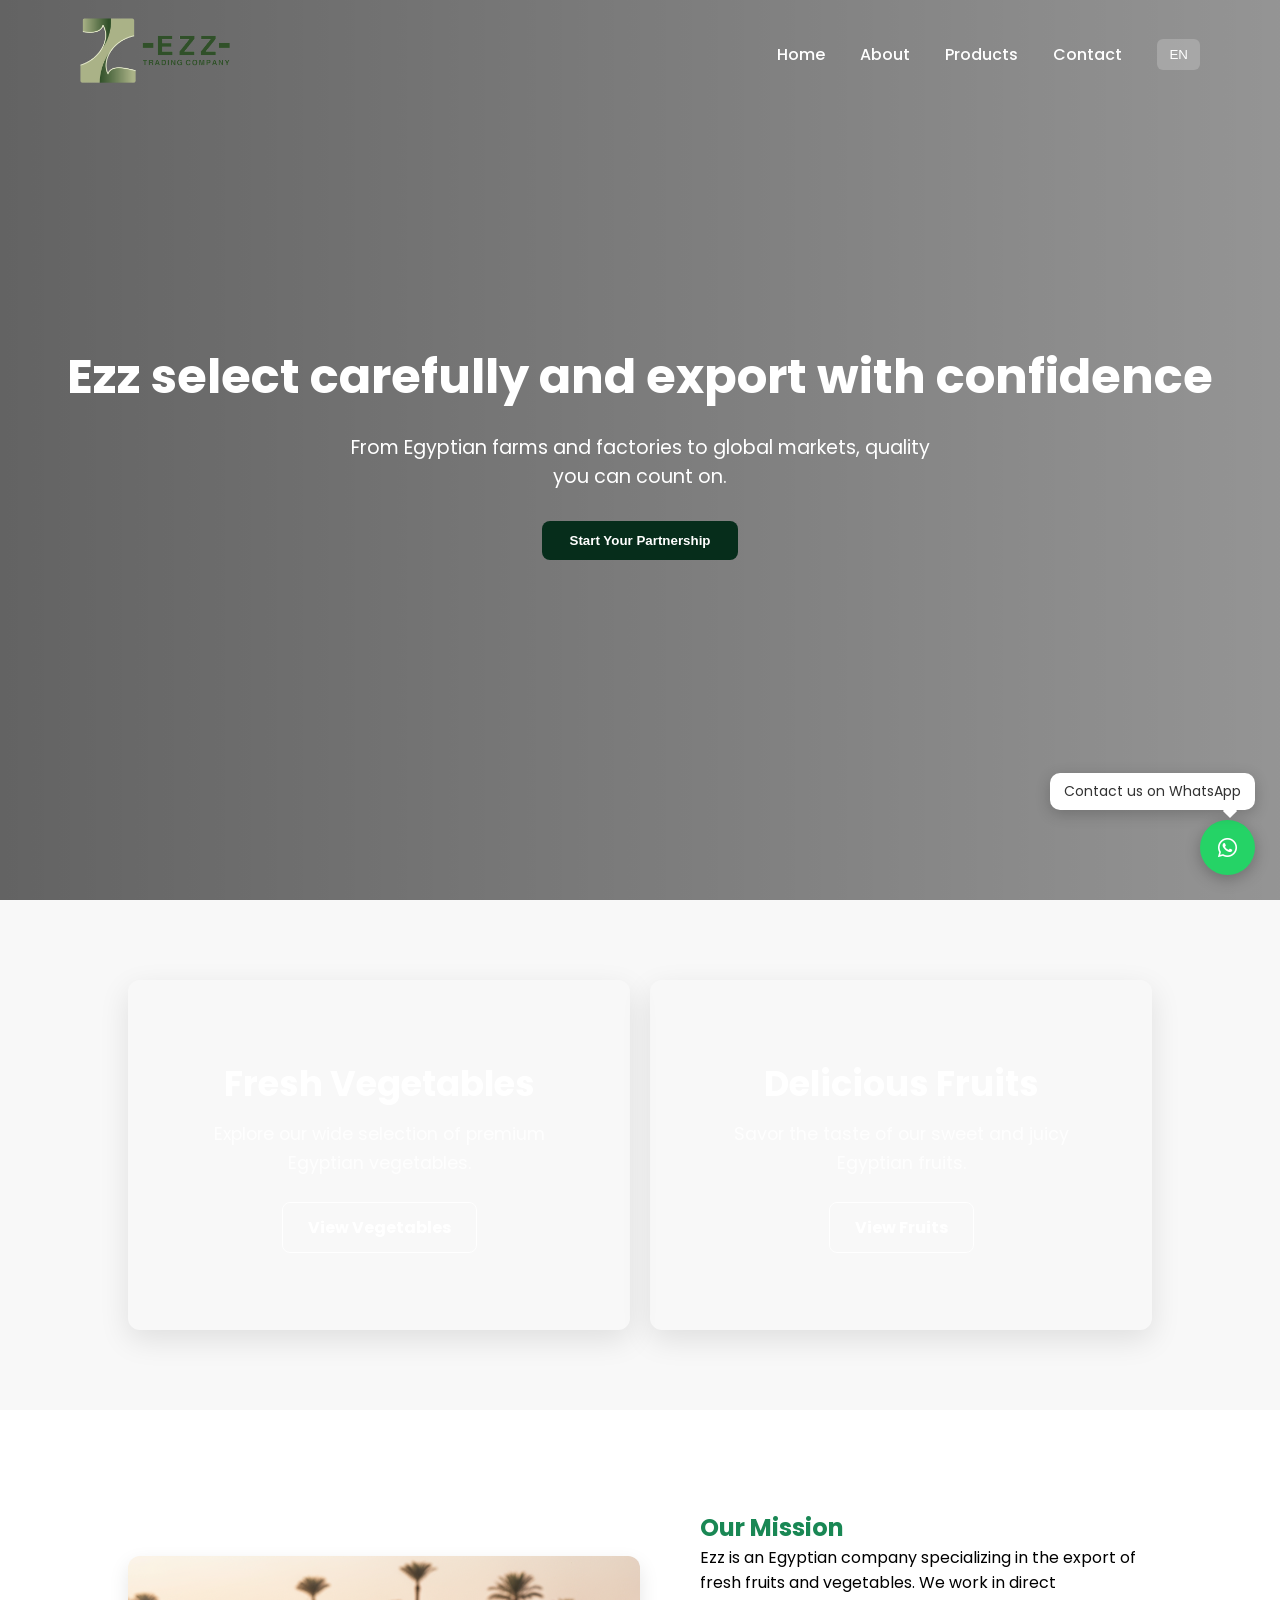
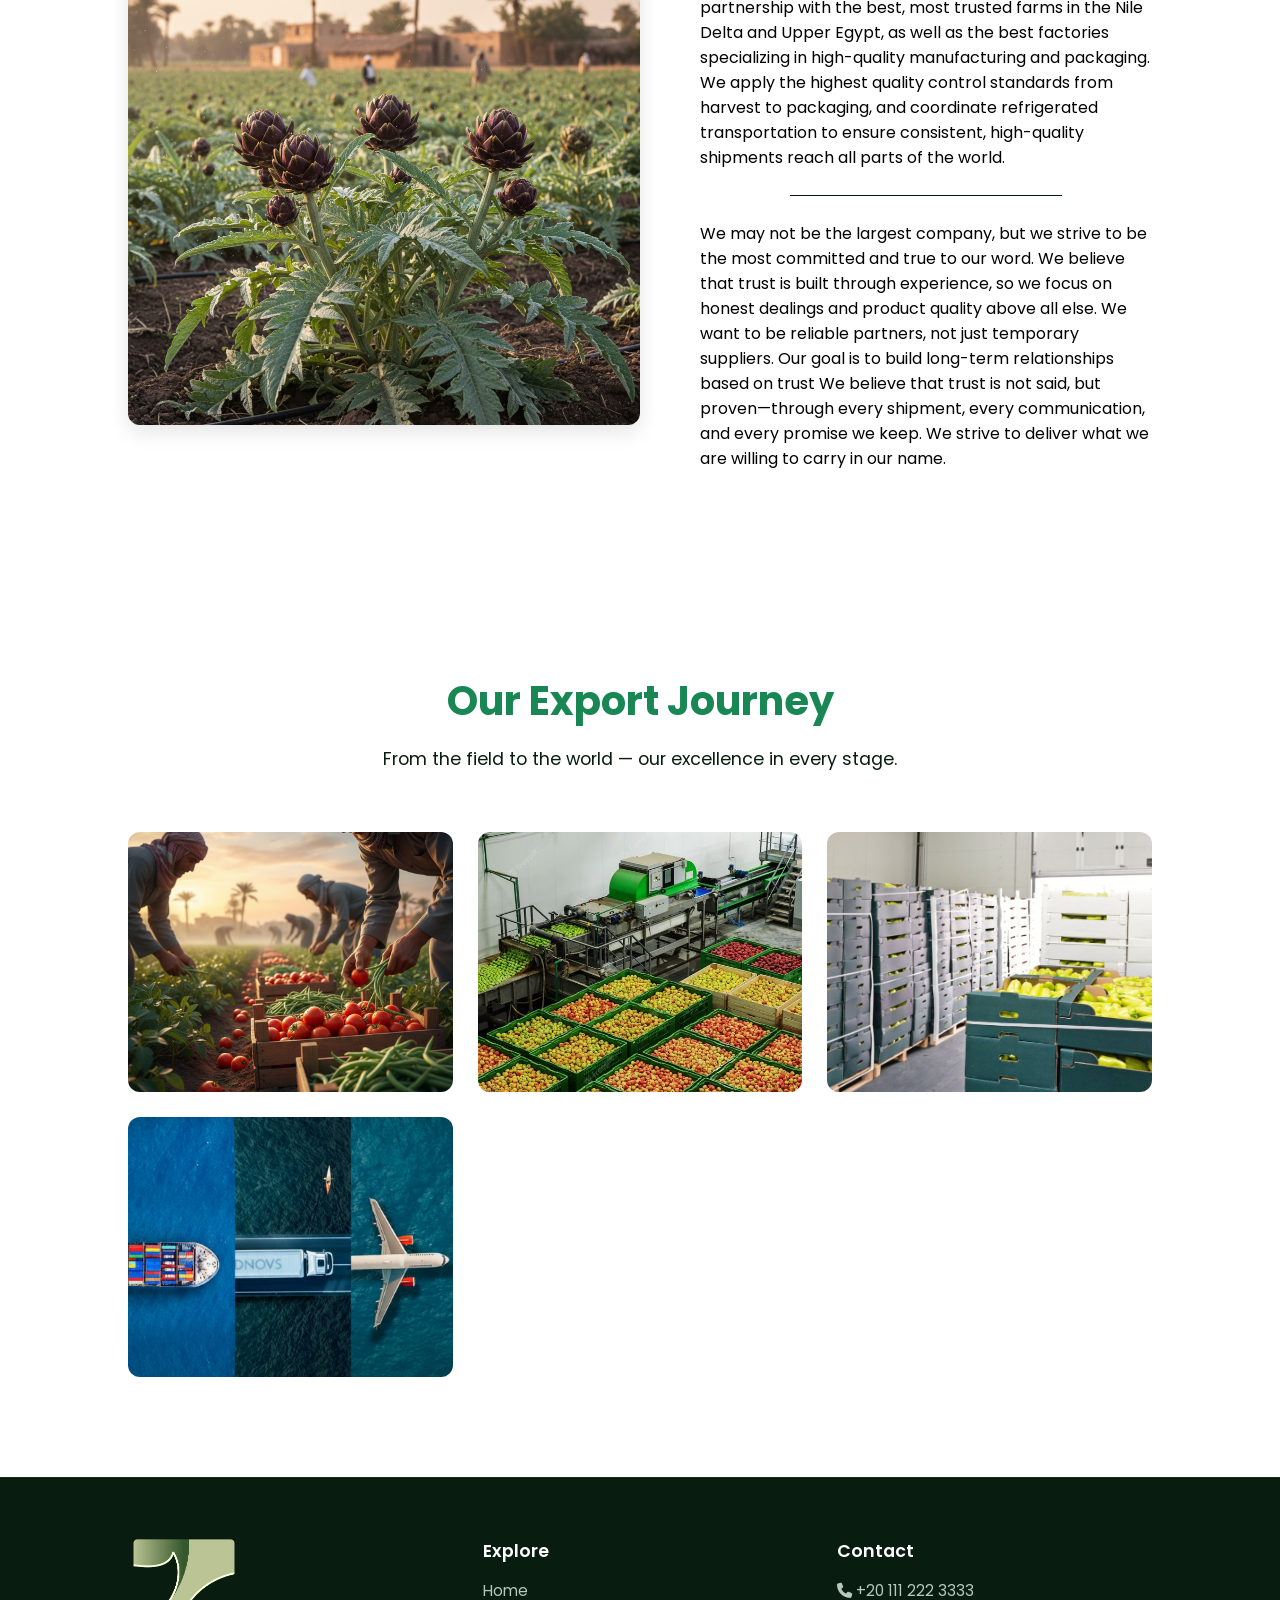
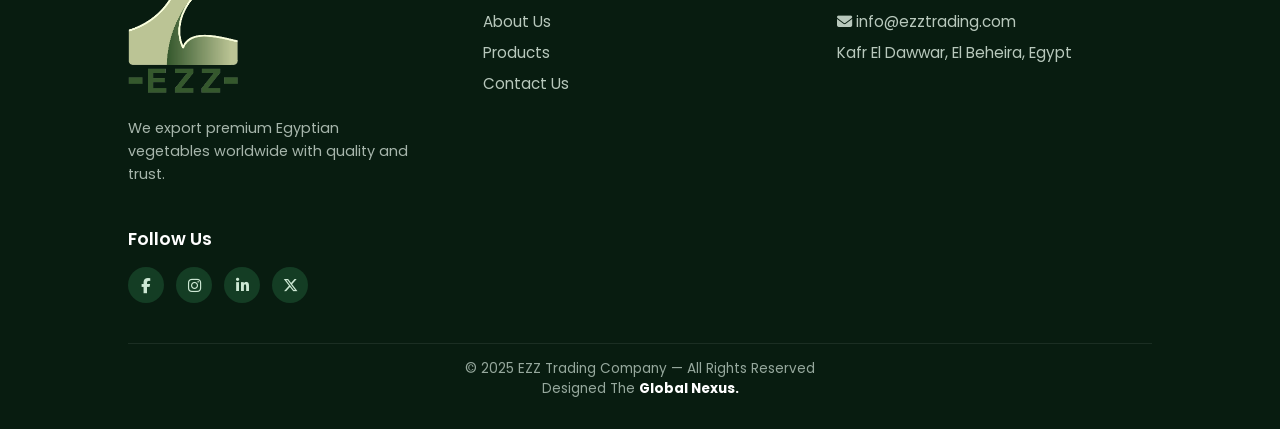
==== index.html @ b63f6cbe "updates" ====
<!DOCTYPE html>
<html lang="en">

<head>
    <meta charset="UTF-8">
    <meta name="viewport" content="width=device-width, initial-scale=1.0">

    <!-- META TAGS -->
    <link rel="icon" type="image/x-icon" href="images/logo-ezz.png">
    <title data-lang="meta-page-home"></title>
    <meta name="title" content="Ezz Exports company strictly specializing in Agricultural Export">
    <meta name="description"
        content="Ezz Exports combining deep expertise in handling fresh produce with a commitment to global quality standards.">
    <!-- TAGS -->

    <link rel="preconnect" href="https://fonts.googleapis.com">
    <link rel="preconnect" href="https://fonts.gstatic.com" crossorigin>
    <link href="https://fonts.googleapis.com/css2?family=Poppins:wght@300;400;600;700&display=swap" rel="stylesheet">

    <link rel="stylesheet" href="https://cdnjs.cloudflare.com/ajax/libs/font-awesome/6.5.0/css/all.min.css">
    <link rel="stylesheet" href="css/style.css">
</head>

<body>

    <div id="preloader">
        <img src="images/logo-ezz.png" class="spinner">
        </img>
    </div>

    <!-- NAVBAR -->
    <nav id="navbar">
        <div class="logo">
            <a href="index.html"><img src="images/greenrow.png"
                    alt="Ezz Exports company strictly specializing in Agricultural Export"></a>
        </div>

        <div class="nav-links" id="navLinks">
            <a data-lang="nav-home" href="index.html" class="side-link"></a>
            <a data-lang="nav-about" href="pages/about.html" class="side-link"></a>
            <a data-lang="nav-Products" href="pages/products.html" class="side-link"></a>
            <a data-lang="nav-contact" href="pages/contact.html" class="side-link"></a>

            <div class="lang-dropdown">
                <button class="lang-btn" id="langBtn">EN</button>
                <div class="lang-menu" id="langMenu">
                    <button>EN</button>
                    <button>IT</button>
                    <button>AR</button>
                </div>
            </div>
        </div>

        <div class="menu-icon" id="menuIcon">
            <div></div>
            <div></div>
            <div></div>
        </div>
    </nav>
    <!-- SIDE MENU (Mobile) -->
    <div class="side-menu" id="sideMenu">
        <div class="side-logo">
            <img src="images/logo-ezz.png" alt="Azz Logo">
        </div>

        <a data-lang="nav-home" href="index.html"></a>
        <a data-lang="nav-about" href="pages/about.html"></a>
        <a data-lang="nav-Products" href="pages/products.html" class="side-link"></a>
        <a data-lang="nav-contact" href="pages/contact.html"></a>

        <div class="lang-dropdown">
            <button class="lang-btn" id="langBtnSide">EN</button>
            <div class="lang-menu" id="langMenuSide">
                <button>EN</button>
                <button>IT</button>
                <button>AR</button>
            </div>
        </div>
    </div>
    <!-- NAVBAR -->


    <!-- Hero Section -->
    <section class="hero">
        <video autoplay muted loop playsinline>
            <source src="images/Ezz-export3.mp4" type="video/mp4">
        </video>
        <div class="hero-content">
            <h1 data-lang="home-hero-h1"></h1>
            <p data-lang="home-hero-p"></p>
            <button onclick="window.location.href='pages/about.html'" data-lang="home-hero-button"></button>
        </div>
    </section>
    <!-- Hero Section -->


    <!-- BANERR SECTION -->
    <section class="category-banners">

        <div class="banner-item vegetables-banner">
            <div class="banner-content">
                <h2 data-lang="banner-veg-h2"></h2>
                <p data-lang="banner-veg-p"></p>
                <a href="pages/products.html" class="btn btn-primary" data-lang="banner-veg-btn"></a>
            </div>
        </div>

        <div class="banner-item fruits-banner">
            <div class="banner-content">
                <h2 data-lang="banner-fruit-h2"></h2>
                <p data-lang="banner-fruit-p"></p>
                <a href="pages/products.html" class="btn btn-primary" data-lang="banner-fruit-btn"></a>
            </div>
        </div>

    </section>
    <!-- BANERR SECTION -->


    <!-- Our Mission -->
    <section class="mission" id="missionSection">
        <img src="images/artichoke11.png"
            alt="Land planted with Egyptian artichokes, ready for export by Ezz Export Company">
        <div class="mission-content">
            <h2 style="color: #198754;" data-lang="home-mission-h2"></h2>
            <p data-lang="home-mission-p-1"></p>

            <hr class="mission-separator">

            <p data-lang="home-mission-p-2"></p>

        </div>
    </section>


    <!-- EXPORT JOURNEY SECTION -->
    <section class="export-journey" id="journey">
        <h2 style="color: #198754;" data-lang="home-journey-h2"></h2>
        <p class="journey-subtitle" data-lang="home-journey-p"></p>

        <div class="journey-gallery">
            <div class="journey-item">
                <img src="images/procss-1.png" alt="Harvesting">
                <div class="journey-overlay">
                    <h3 data-lang="home-journey-h3-1"></h3>
                    <p data-lang="home-journey-p-1"></p>
                </div>
            </div>

            <div class="journey-item">
                <img src="images/procss-2.jfif" alt="Sorting">
                <div class="journey-overlay">
                    <h3 data-lang="home-journey-h3-2"></h3>
                    <p data-lang="home-journey-p-2"></p>
                </div>
            </div>

            <div class="journey-item">
                <img src="images/procss-3.jfif" alt="Cold Storage">
                <div class="journey-overlay">
                    <h3 data-lang="home-journey-h3-3"></h3>
                    <p data-lang="home-journey-p-3">
                    <p>
                </div>
            </div>

            <div class="journey-item">
                <img src="images/procss-4.png" alt="Shipping">
                <div class="journey-overlay">
                    <h3 data-lang="home-journey-h3-4"></h3>
                    <p data-lang="home-journey-p-4"></p>
                </div>
            </div>
        </div>
    </section>
    <!-- EXPORT JOURNEY SECTION -->


    <!-- WhatsApp Floating Button -->
    <div class="whatsapp-wrapper">
        <a href="https://wa.me/201000000000" class="whatsapp-float" target="_blank" aria-label="Chat on WhatsApp">
            <i class="fa-brands fa-whatsapp"></i>
        </a>
        <div data-lang="whatsaap-button" class="whatsapp-tooltip"></div>
    </div>
    <!-- WhatsApp Floating Button -->


    <!-- Footer -->
    <footer class="footer" id="contact">
        <div class="footer-container">
            <!-- Logo -->
            <div class="footer-brand">
                <a href="index.html"><img class="footer-logo" src="images/logo-ezz.png"
                        alt="Ezz Exports company strictly specializing in Agricultural Export"></a>
                <p data-lang="footer-brand-p">
                </p>
            </div>

            <!-- Links -->
            <div class="footer-section">
                <h3 data-lang="footer-links-h3"></h3>
                <ul>
                    <li><a data-lang="footer-links-home" href="index.html"></a></li>
                    <li><a data-lang="footer-links-about" href="pages/about.html"></a></li>
                    <li><a data-lang="footer-links-products" href="pages/products.html"></a></li>
                    <li><a data-lang="footer-links-contact" href="pages/contact.html"></a></li>
                </ul>
            </div>

            <!-- Contact -->
            <div class="footer-section">
                <h3 data-lang="footer-contact-h3"></h3>
                <ul>
                    <li><i class="fa-solid fa-phone"></i> +20 111 222 3333</li>
                    <li><i class="fa-solid fa-envelope"></i> info@ezztrading.com</li>
                    <li data-lang="footer-contact-adress"><i class="fa-solid fa-location-dot"></i></li>
                </ul>
            </div>

            <!-- Social -->
            <div class="footer-section">
                <h3 data-lang="footer-social-h3"></h3>
                <div class="social-icons">
                    <a href="#"><i class="fa-brands fa-facebook-f"></i></a>
                    <a href="#"><i class="fa-brands fa-instagram"></i></a>
                    <a href="#"><i class="fa-brands fa-linkedin-in"></i></a>
                    <a href="#"><i class="fa-brands fa-x-twitter"></i></a>
                </div>
            </div>
        </div>

        <div class="footer-bottom" >
            <span data-lang="footer-bottom"></span>
            <br>
            <span data-lang="footer-bottom-span"></span> <a data-lang="footer-bottom-a" href="" target="_blank"></a>
        </div>
    </footer>
    <!-- Footer -->


    <script src="js/main.js"></script>
</body>

</html>
---- css/style.css ----
* {
    margin: 0;
    padding: 0;
    box-sizing: border-box;
}

body {
    font-family: "Poppins", sans-serif;
    background-color: #f7f7f7;
    overflow-x: hidden;
}

/* NAVBAR */

nav {
    position: fixed;
    top: 0;
    left: 0;
    width: 100%;
    padding: 18px 80px;
    display: flex;
    justify-content: space-between;
    align-items: center;
    background: transparent;
    transition: 0.4s ease;
    z-index: 1000;
}

nav.scrolled {
    background: #fff;
    box-shadow: 0 2px 10px rgba(0, 0, 0, 0.1);
}

.logo {
    position: relative;
    z-index: 1001;
}

.logo img {
    height: 65px;
    transition: 0.3s;
}

/* NAV LINKS */

.nav-links {
    display: flex;
    align-items: center;
    gap: 35px;
}

.nav-links a {
    color: white;
    text-decoration: none;
    font-weight: 500;
    font-size: 1rem;
    transition: 0.3s;
}

nav.scrolled .nav-links a {
    color: #0b4228;
}

.nav-links a:hover {
    color: #35e41a;
    padding-bottom: 10px;
}

/* LANGUAGE DROPDOWN */

.lang-dropdown {
    position: relative;
}

.lang-btn {
    background: rgba(255, 255, 255, 0.2);
    border: none;
    color: #fff;
    padding: 8px 12px;
    border-radius: 6px;
    cursor: pointer;
    transition: 0.3s;
}

nav.scrolled .lang-btn {
    background: #0b4228;
    color: white;
}

.lang-menu {
    position: absolute;
    top: 110%;
    right: 0;
    background: white;
    border-radius: 6px;
    box-shadow: 0 4px 12px rgba(0, 0, 0, 0.15);
    display: none;
    flex-direction: column;
    overflow: hidden;
}

.lang-menu.active {
    display: flex;
}

.lang-menu button {
    background: none;
    border: none;
    padding: 10px 15px;
    text-align: left;
    cursor: pointer;
    color: #0b4228;
}

.lang-menu button:hover {
    background: #a8e6cf;
}

.menu-icon {
    display: none;
    flex-direction: column;
    gap: 5px;
    cursor: pointer;
    position: relative;
    z-index: 1001;
}

.menu-icon div {
    width: 25px;
    height: 3px;
    background: white;
    border-radius: 3px;
    transition: 0.3s;
}

nav.scrolled .menu-icon div {
    background: #0b4228;
}

.menu-icon.active div:nth-child(1) {
    transform: rotate(45deg) translate(5px, 6px);
}

.menu-icon.active div:nth-child(2) {
    opacity: 0;
}

.menu-icon.active div:nth-child(3) {
    transform: rotate(-45deg) translate(5px, -6px);
}

/* SIDE MENU (MOBILE) */

.side-menu {
    position: fixed;
    top: 0;
    left: -260px;
    right: auto;
    width: 260px;
    height: 100%;
    background: #fff;
    color: #062d1b;
    display: flex;
    flex-direction: column;
    padding-top: 90px;
    gap: 20px;
    align-items: center;
    transition: 0.4s ease;
    z-index: 1000;
}

.side-menu.active {
    left: 0;
    right: auto;
}

.side-menu a {
    color: #062d1b;
    font-size: 1.1rem;
    text-decoration: none;
    transition: 0.3s;
    padding: 10px 0;
}

.side-menu a:hover {
    color: #35e41a;
}

.side-menu .lang-btn {
    background: #0b4228;
    color: white;
    padding: 8px 16px;
    border-radius: 6px;
}

.side-menu .lang-dropdown {
    width: auto;
    text-align: center;
    align-items: center;
    justify-content: center;
    color: #333;
}

.side-menu .lang-menu {
    position: static;
    width: 100%;
    margin-top: 10px;
    box-shadow: none;
}

.side-menu .side-logo img {
    height: 50px;
    margin-bottom: 20px;
}

/* DROWP DONE */

.dropdown-link {
    position: relative;
}

.dropdown-btn {
    background: none;
    border: none;
    color: white;
    font-size: 1rem;
    font-weight: 500;
    cursor: pointer;
    display: flex;
    align-items: center;
    gap: 6px;
    transition: 0.3s;
}

nav.scrolled .dropdown-btn {
    color: #0b2616;
}

.dropdown-btn:hover {
    color: #35e41a;
}

.dropdown-btn i {
    font-size: 0.8rem;
    transition: transform 0.3s ease;
}

.dropdown-menu {
    position: absolute;
    top: 45px;
    left: 0;
    background: #fff;
    border-radius: 10px;
    display: flex;
    flex-direction: column;
    min-width: 160px;
    box-shadow: 0 8px 20px rgba(0, 0, 0, 0.15);
    opacity: 0;
    pointer-events: none;
    transform: translateY(10px);
    transition: all 0.3s ease;
    overflow: hidden;
    z-index: 10;
}

.dropdown-menu a {
    color: #0b4228;
    padding: 12px 18px;
    text-decoration: none;
    transition: 0.3s;
    font-weight: 500;
}

/* === SIDEBAR DROPDOWN === */
.dropdown-link-side {
    width: 100%;
    text-align: center;
}

.dropdown-btn-side {
    width: 100%;
    background: transparent;
    border: none;
    color: #333;
    font-size: 1.1rem;
    padding: 10px 0;
    cursor: pointer;
    display: flex;
    align-items: center;
    justify-content: center;
    gap: 6px;
    transition: 0.3s;
}

.dropdown-btn-side i {
    font-size: 0.8rem;
    transition: transform 0.3s ease;
}

.dropdown-btn-side.active i {
    transform: rotate(180deg);
}

/* Sidebar dropdown animation */

.dropdown-menu-side {
    display: flex;
    flex-direction: column;
    gap: 5px;
    max-height: 0;
    overflow: hidden;
    transition: max-height 0.4s ease, opacity 0.3s ease;
    opacity: 0;
}

.dropdown-menu-side.active {
    max-height: 120px;
    opacity: 1;
}


.dropdown-menu-side a {
    color: #333;
    text-decoration: none;
    font-size: 1rem;
    padding: 8px 0;
    transition: 0.3s;
}

.dropdown-menu-side a:hover {
    background: rgba(255, 255, 255, 0.15);
    border-radius: 5px;
}

.dropdown-menu {
    opacity: 0;
    pointer-events: none;
    transform: translateY(10px);
    transition: all 0.3s ease;
}

.dropdown-menu.active {
    opacity: 1;
    pointer-events: auto;
    transform: translateY(0);
}

/* DROWP DOWN */



/* PRELOADER */

#preloader {
    position: fixed;
    top: 0;
    left: 0;
    width: 100%;
    height: 100%;
    background: rgba(0, 0, 0, 0.5);
    display: flex;
    justify-content: center;
    align-items: center;
    z-index: 99999;
    opacity: 1;
    visibility: visible;
    transition: opacity 0.5s ease, visibility 0.5s ease;
}

#preloader.hidden {
    opacity: 0;
    visibility: hidden;
}

.spinner {
    border: none;
    width: 120px;
    height: 120px;
    animation: logoPulse 1.8s ease-in-out infinite;
}

@keyframes logoPulse {
    0% {
        transform: scale(0.9);
        opacity: 0.7;
    }

    50% {
        transform: scale(1.1);
        opacity: 1;
    }

    100% {
        transform: scale(0.9);
        opacity: 0.7;
    }
}

/* PRELOADER */


/* HERO SECTION */

.hero {
    height: 100vh;
    width: 100%;
    position: relative;
    overflow: hidden;
}

.hero video {
    position: absolute;
    top: 0;
    left: 0;
    width: 100%;
    height: 100%;
    object-fit: cover;
    /* filter: brightness(0.6); */
}

.hero::before {
    content: "";
    position: absolute;
    top: 0;
    left: 0;
    width: 100%;
    height: 100%;
    z-index: 1;
    background: linear-gradient(to right,
            rgba(0, 0, 0, 0.6),
            rgba(0, 0, 0, 0.4));

}

.hero-content {
    position: relative;
    z-index: 2;
    height: 100%;
    display: flex;
    flex-direction: column;
    justify-content: center;
    align-items: center;
    text-align: center;
    color: white;
    animation: fadeIn 2s ease;
}

.hero h1 {
    font-size: 3rem;
    font-weight: 700;
    margin-bottom: 20px;
}

.hero p {
    font-size: 1.2rem;
    margin-bottom: 30px;
    max-width: 600px;
}

.hero button {
    background: #062d1b;
    color: #fff;
    padding: 12px 28px;
    border: none;
    border-radius: 8px;
    font-weight: 600;
    cursor: pointer;
    transition: 1.2s all 0.4s;
}

.hero button:hover {
    background: #081c10;
}

@keyframes fadeIn {
    from {
        opacity: 0;
        transform: translateY(30px);
    }

    to {
        opacity: 1;
        transform: translateY(0);
    }
}

/* HERO */


/* BANNER */

.category-banners {
    display: flex;
    gap: 20px;
    padding: 80px 10%;
    background-color: #f8f8f8;
}

.banner-item {
    position: relative;
    flex: 1;
    height: 350px;
    border-radius: 12px;
    overflow: hidden;
    display: flex;
    justify-content: center;
    align-items: center;
    text-align: center;
    color: white;
    box-shadow: 0 10px 30px rgba(0, 0, 0, 0.1);
    background-size: cover;
    background-position: center;
    transition: transform 0.4s ease, box-shadow 0.4s ease;
}

.banner-item:hover {
    transform: translateY(-8px);
    box-shadow: 0 15px 40px rgba(0, 0, 0, 0.2);
}

.vegetables-banner {
    background-image: linear-gradient(rgba(0, 0, 0, 0.4)), url('../images/main-vegetables.jpg');
}

.fruits-banner {
    background-image: linear-gradient(rgba(0, 0, 0, 0.4)), url('../images/main-frutis.jfif');
}

.banner-content {
    position: relative;
    z-index: 2;
    padding: 20px;
    max-width: 80%;
}

.banner-content h2 {
    font-size: 2.2rem;
    margin-bottom: 10px;
    color: #fff;
}

.banner-content p {
    font-size: 1.1rem;
    margin-bottom: 25px;
    line-height: 1.6;
    color: #fefefe;
}

.btn-primary {
    display: inline-block;
    padding: 12px 25px;
    background-color: transparent;
    border: 1px solid #fff;
    color: #fff;
    text-decoration: none;
    border-radius: 8px;
    font-weight: bold;
    font-size: 1rem;
    transition: background-color 0.3s ease, color 0.3s ease;
}

.btn-primary:hover {
    background-color: #0b4228;
    border: 1px solid #0b4228;
    color: #ffffff;
}

/* BANNER */



/* MISSION SECTION */

.mission {
    padding: 100px 10%;
    display: flex;
    align-items: center;
    gap: 60px;
    background: #ffffff;
}

.mission img {
    width: 50%;
    border-radius: 12px;
    box-shadow: 0 8px 20px rgba(0, 0, 0, 0.1);

    opacity: 0;
    transform: translateY(20px);
    transition: all 1.8s ease;
}

.mission-content {
    width: 50%;
    opacity: 0;
    transform: translateY(20px);
    transition: all 1.8s ease 0.5s;
}

.mission-separator {
    border: none;
    height: 1px;
    width: 60%;
    background-color: #081c10;
    margin: 25px auto;
}

.mission.visible img {
    opacity: 1;
    transform: translateY(0);
}

.mission.visible .mission-content {
    opacity: 1;
    transform: translateY(0);
}


/* JOURNEY */

.export-journey {
    color: #062d1b;
    background-color: #fff;
    text-align: center;
    padding: 100px 10%;
}

.export-journey h2 {
    font-size: 2.5rem;
    margin-bottom: 15px;
}

.journey-subtitle {
    font-size: 1.1rem;
    color: #081c10;
    margin-bottom: 60px;
}

/* Gallery Grid */

.journey-gallery {
    display: grid;
    grid-template-columns: repeat(auto-fit, minmax(260px, 1fr));
    gap: 25px;
}

.journey-item {
    position: relative;
    overflow: hidden;
    border-radius: 12px;
    cursor: pointer;
    transition: transform 0.4s ease;
    opacity: 0;
    transform: translateY(20px);
    transition: opacity 0.8s ease-out, transform 0.8s ease-out;
}

.journey-item.reveal {
    opacity: 1;
    transform: translateY(0);
}

.journey-gallery .journey-item:nth-child(1) {
    transition-delay: 0s;
}

.journey-gallery .journey-item:nth-child(2) {
    transition-delay: 0.15s;
}

.journey-gallery .journey-item:nth-child(3) {
    transition-delay: 0.3s;
}

.journey-gallery .journey-item:nth-child(4) {
    transition-delay: 0.45s;
}

.journey-item img {
    width: 100%;
    height: 260px;
    object-fit: cover;
    display: block;
    transition: transform 0.6s ease, filter 0.6s ease;
}

.journey-item:hover img {
    transform: scale(1.1);
    filter: brightness(0.5);
}

.journey-overlay {
    position: absolute;
    top: 0;
    left: 0;
    width: 100%;
    height: 100%;
    background: rgba(11, 66, 40, 0.8);
    display: flex;
    flex-direction: column;
    justify-content: center;
    align-items: center;
    color: white;
    opacity: 0;
    transform: translateY(20px);
    transition: all 0.4s ease;
    text-align: center;
    padding: 20px;
}

.journey-item:hover .journey-overlay {
    opacity: 1;
    transform: translateY(0);
}

.journey-overlay h3 {
    font-size: 1.5rem;
    margin-bottom: 10px;
    color: #a8e6cf;
}

.journey-overlay p {
    font-size: 1rem;
    line-height: 1.6;
    color: #f0f0f0;
}

/* END JOUNRY */



/* WhatsApp Floating Button */

.whatsapp-wrapper {
  position: fixed;
  bottom: 25px;
  right: 25px;
  z-index: 9999;
}

.whatsapp-float {
  background-color: #25D366;
  color: #fff;
  font-size: 22px;
  padding: 16px;
  border-radius: 50px;
  box-shadow: 0 4px 15px rgba(0, 0, 0, 0.25);
  transition: all 0.3s ease;
  width: 55px;
  height: 55px;
  display: flex;
  justify-content: center;
  align-items: center;
  text-decoration: none; 
}

.whatsapp-float:hover {
  transform: translateY(-5px) scale(1.05);
  background-color: #1ebd5a;
}

@keyframes floatPulse {
  0% { transform: translateY(0); }
  50% { transform: translateY(-5px); }
  100% { transform: translateY(0); }
}

.whatsapp-float {
  animation: floatPulse 3s infinite ease-in-out;
}

.whatsapp-tooltip {
  position: absolute;
  bottom: 65px;
  right: 0;
  background-color: #fff;
  color: #333;
  font-size: 14px;
  padding: 8px 14px;
  border-radius: 10px;
  box-shadow: 0 4px 15px rgba(0, 0, 0, 0.2);
  white-space: nowrap;
  opacity: 0;
  pointer-events: none;
  transform: translateY(10px);
  transition: all 0.4s ease;
  font-family: 'Poppins', sans-serif;
}

.whatsapp-tooltip::after {
  content: "";
  position: absolute;
  bottom: -6px;
  right: 20px;
  width: 10px;
  height: 10px;
  background-color: #fff;
  transform: rotate(45deg);
}

.whatsapp-wrapper.show-tooltip .whatsapp-tooltip {
  opacity: 1;
  transform: translateY(0);
}

/* WhatsApp Floating Button */





/* FOOTER */

.footer {
    background: #081c10;
    color: #d9e9dd;
    padding: 60px 10% 30px;
    font-family: "Poppins", sans-serif;
    border-top: 1px solid rgba(255, 255, 255, 0.05);
}

.footer-container {
    display: grid;
    grid-template-columns: repeat(auto-fit, minmax(230px, 1fr));
    gap: 40px;
    align-items: start;
}

/* --- Brand --- */

.footer-brand {
    max-width: 280px;
}

.footer-logo {
    width: 110px;
    margin-bottom: 15px;
    filter: brightness(1.1);
}

.footer-brand p {
    font-size: 0.9rem;
    line-height: 1.6;
    color: #a7b6ac;
}

/* --- Sections --- */

.footer-section h3 {
    font-size: 1.1rem;
    color: #fff;
    margin-bottom: 15px;
    font-weight: 600;
}

.footer-section ul {
    list-style: none;
    padding: 0;
}

.footer-section ul li {
    margin-bottom: 8px;
    color: #b8c8bc;
    font-size: 0.95rem;
}

.footer-section a {
    color: #b8c8bc;
    text-decoration: none;
    transition: color 0.3s ease;
}

.footer-section a:hover {
    color: #78c091;
}

/* --- Social Icons --- */
.social-icons {
    display: flex;
    gap: 12px;
}

.social-icons a {
    width: 36px;
    height: 36px;
    background: #143d24;
    color: #cde8d4;
    border-radius: 50%;
    display: flex;
    align-items: center;
    justify-content: center;
    font-size: 0.95rem;
    transition: 0.3s;
}

.social-icons a:hover {
    background: #78c091;
    color: #0b2616;
    transform: translateY(-3px);
}

/* --- Bottom --- */
.footer-bottom {
    text-align: center;
    border-top: 1px solid rgba(255, 255, 255, 0.08);
    margin-top: 40px;
    padding-top: 15px;
    font-size: 0.85rem;
    color: #96a89d;
}

.footer-bottom a {
    text-decoration: none !important;
    color: #FFF;
    font-weight: bold;
    transition: color 0.3s ease, text-decoration 0.3s ease;
}

.footer-bottom a:hover {
    text-decoration: underline !important;
    color: #4CAF50;
}


/* RESPONSIVE CONTENT */

@media (max-width: 900px) {

    .nav-links {
        display: none;
    }

    .menu-icon {
        display: flex;
    }

    nav {
        padding: 15px 20px;
    }

    .mission {
        flex-direction: column;
    }

    .mission img,
    .mission-content {
        width: 100%;
    }

    .hero h1 {
        font-size: 2rem;
    }

    .hero p {
        font-size: 1rem;
        padding: 0 20px;
    }

    .mission {
        flex-direction: column;
        padding: 50px 5%;
    }

    .mission img,
    .mission-content {
        width: 100%;
    }

    .mission img {
        transition: all 1.2s ease;
    }

    .mission-content {
        transition: all 1.2s ease 0.3s;
        margin-top: 30px;
        text-align: center;
    }

}

@media (max-width: 768px) {


    .category-banners {
        flex-direction: column;
        padding: 50px 5%;
    }

    .banner-item {
        height: 280px;
    }

    .banner-content h2 {
        font-size: 1.8rem;
    }

    .banner-content p {
        font-size: 0.95rem;
    }

    .export-journey {
        padding: 70px 6%;
    }

    .journey-item img {
        height: 220px;
    }

    .journey-overlay h3 {
        font-size: 1.2rem;
    }

    .journey-overlay p {
        font-size: 0.9rem;
    }

    .footer {
        padding: 50px 6% 25px;
    }

    .footer-logo {
        width: 90px;
    }
}

@media (max-width: 480px) {
    .banner-content h2 {
        font-size: 1.6rem;
    }
}

/* RESPONSIVE NAV & CONTENT */
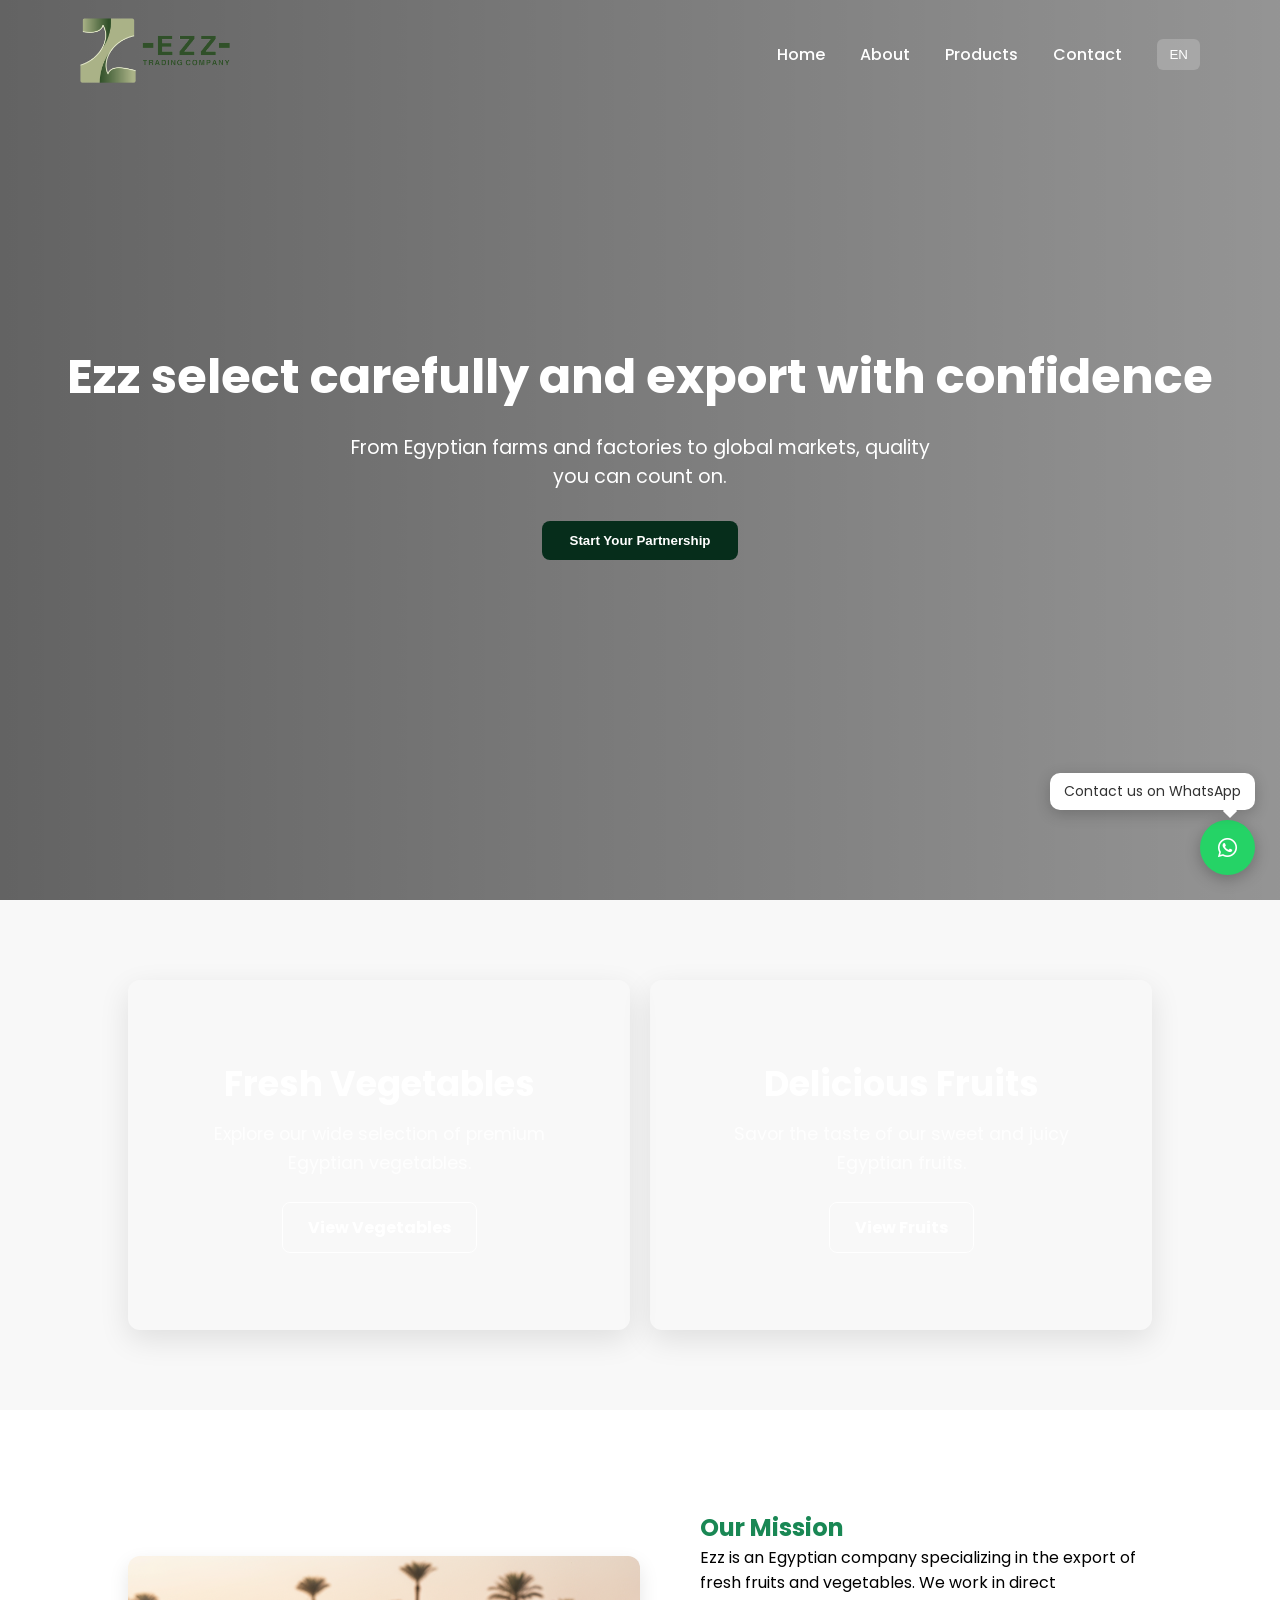
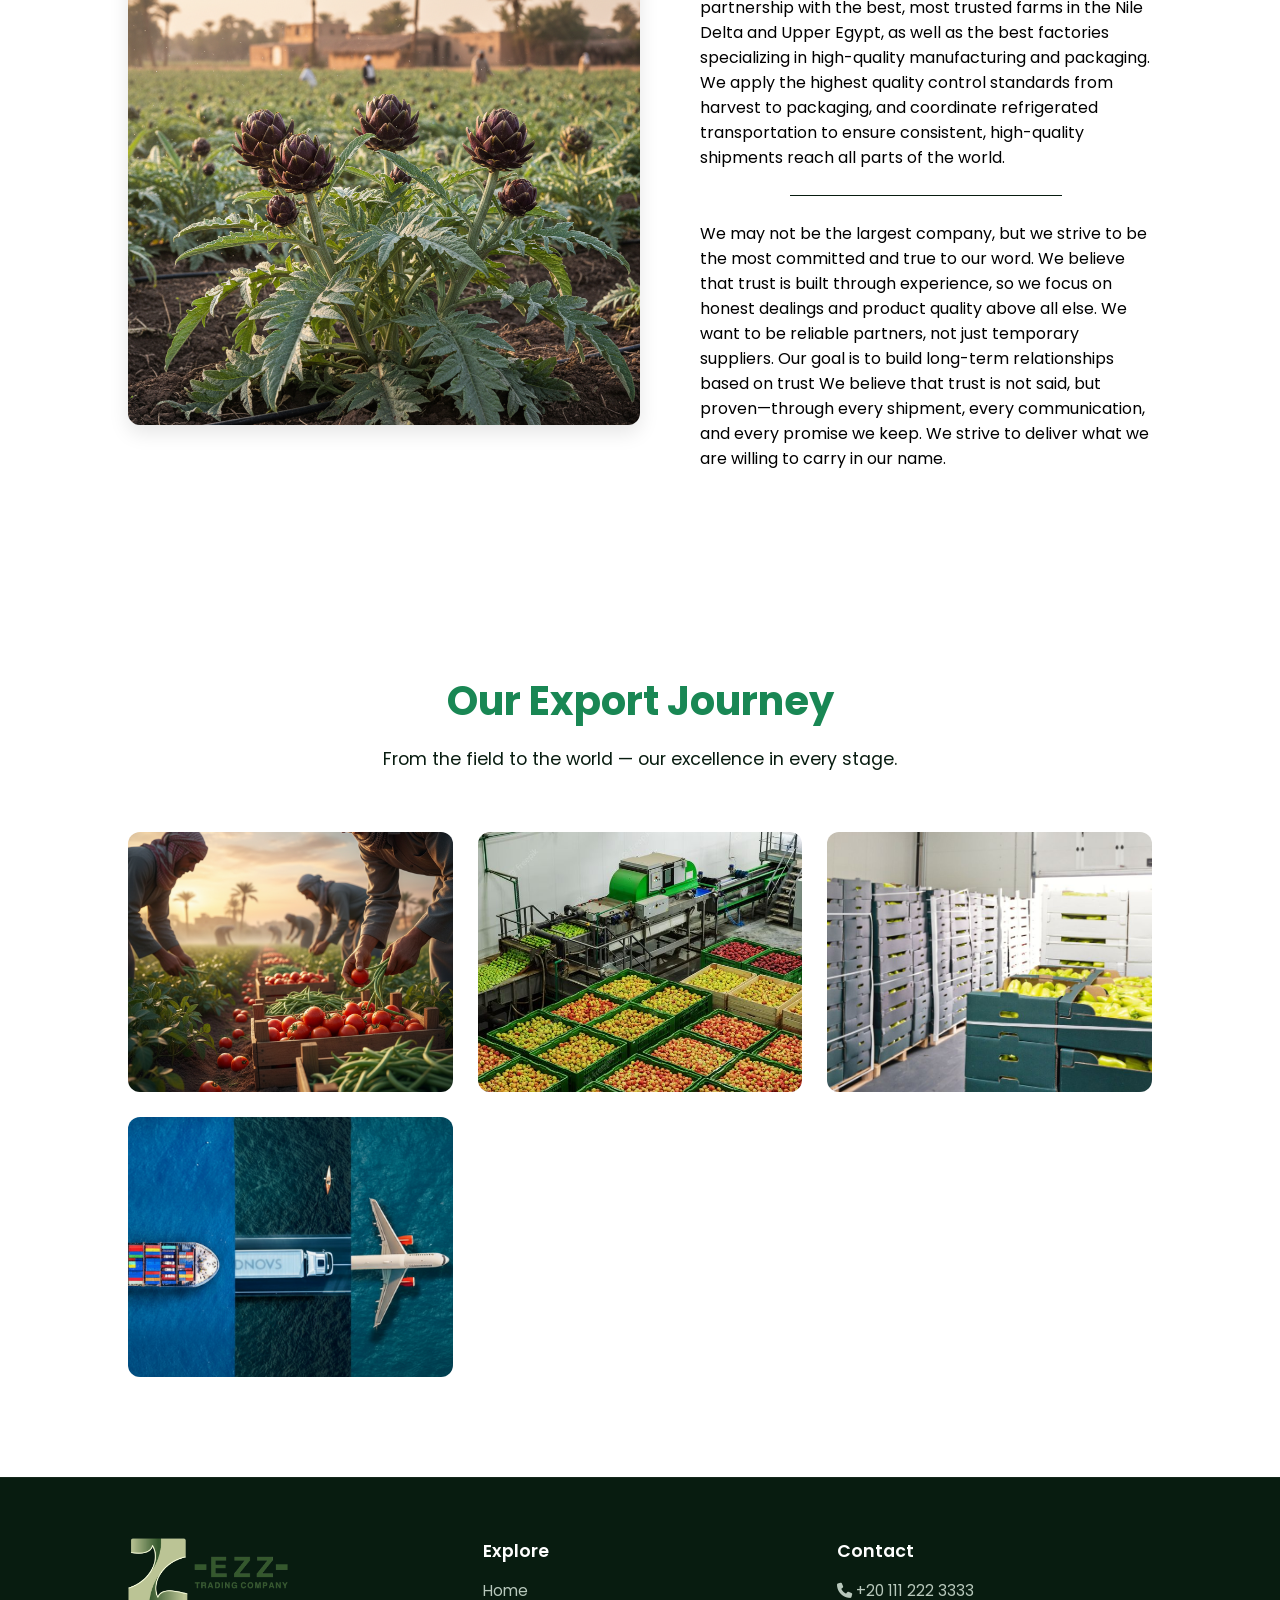
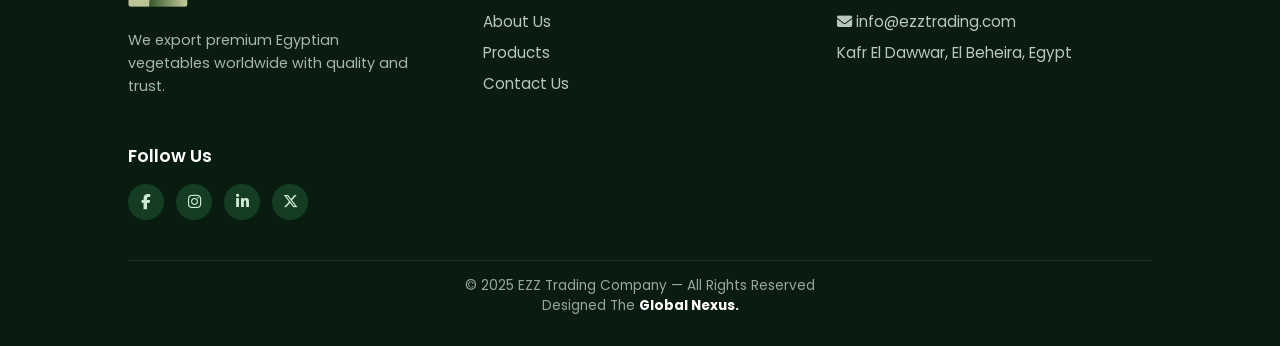
==== commit 52eb34e4: "Done" ====
--- a/index.html
+++ b/index.html
@@ -60,7 +60,7 @@
     <!-- SIDE MENU (Mobile) -->
     <div class="side-menu" id="sideMenu">
         <div class="side-logo">
-            <img src="images/logo-ezz.png" alt="Azz Logo">
+            <img src="images/greenrow.png" alt="Azz Logo">
         </div>
 
         <a data-lang="nav-home" href="index.html"></a>
@@ -109,7 +109,7 @@
             <div class="banner-content">
                 <h2 data-lang="banner-fruit-h2"></h2>
                 <p data-lang="banner-fruit-p"></p>
-                <a href="pages/products.html" class="btn btn-primary" data-lang="banner-fruit-btn"></a>
+                <a  onclick="goToCategory('fruit')" class="btn btn-primary" data-lang="banner-fruit-btn"></a>
             </div>
         </div>
 
@@ -191,7 +191,7 @@
         <div class="footer-container">
             <!-- Logo -->
             <div class="footer-brand">
-                <a href="index.html"><img class="footer-logo" src="images/logo-ezz.png"
+                <a href="index.html"><img class="footer-logo" src="images/greenrow.png"
                         alt="Ezz Exports company strictly specializing in Agricultural Export"></a>
                 <p data-lang="footer-brand-p">
                 </p>
--- a/css/style.css
+++ b/css/style.css
@@ -357,14 +357,14 @@
     left: 0;
     width: 100%;
     height: 100%;
-    background: rgba(0, 0, 0, 0.5);
+    background: #081c10;
     display: flex;
     justify-content: center;
     align-items: center;
     z-index: 99999;
     opacity: 1;
     visibility: visible;
-    transition: opacity 0.5s ease, visibility 0.5s ease;
+    transition: opacity 0.8s ease, visibility 0.4s ease;
 }
 
 #preloader.hidden {
@@ -374,8 +374,8 @@
 
 .spinner {
     border: none;
-    width: 120px;
-    height: 120px;
+    width: 250px;
+    height: 300px;
     animation: logoPulse 1.8s ease-in-out infinite;
 }
 
@@ -731,75 +731,83 @@
 /* WhatsApp Floating Button */
 
 .whatsapp-wrapper {
-  position: fixed;
-  bottom: 25px;
-  right: 25px;
-  z-index: 9999;
+    position: fixed;
+    bottom: 25px;
+    right: 25px;
+    z-index: 9999;
 }
 
 .whatsapp-float {
-  background-color: #25D366;
-  color: #fff;
-  font-size: 22px;
-  padding: 16px;
-  border-radius: 50px;
-  box-shadow: 0 4px 15px rgba(0, 0, 0, 0.25);
-  transition: all 0.3s ease;
-  width: 55px;
-  height: 55px;
-  display: flex;
-  justify-content: center;
-  align-items: center;
-  text-decoration: none; 
+    background-color: #25D366;
+    color: #fff;
+    font-size: 22px;
+    padding: 16px;
+    border-radius: 50px;
+    box-shadow: 0 4px 15px rgba(0, 0, 0, 0.25);
+    transition: all 0.3s ease;
+    width: 55px;
+    height: 55px;
+    display: flex;
+    justify-content: center;
+    align-items: center;
+    text-decoration: none;
 }
 
 .whatsapp-float:hover {
-  transform: translateY(-5px) scale(1.05);
-  background-color: #1ebd5a;
+    transform: translateY(-5px) scale(1.05);
+    background-color: #1ebd5a;
 }
 
 @keyframes floatPulse {
-  0% { transform: translateY(0); }
-  50% { transform: translateY(-5px); }
-  100% { transform: translateY(0); }
+    0% {
+        transform: translateY(0);
+    }
+
+    50% {
+        transform: translateY(-5px);
+    }
+
+    100% {
+        transform: translateY(0);
+    }
 }
 
 .whatsapp-float {
-  animation: floatPulse 3s infinite ease-in-out;
+    animation: floatPulse 3s infinite ease-in-out;
 }
 
 .whatsapp-tooltip {
-  position: absolute;
-  bottom: 65px;
-  right: 0;
-  background-color: #fff;
-  color: #333;
-  font-size: 14px;
-  padding: 8px 14px;
-  border-radius: 10px;
-  box-shadow: 0 4px 15px rgba(0, 0, 0, 0.2);
-  white-space: nowrap;
-  opacity: 0;
-  pointer-events: none;
-  transform: translateY(10px);
-  transition: all 0.4s ease;
-  font-family: 'Poppins', sans-serif;
+    position: absolute;
+    bottom: 65px;
+    right: 0;
+    background-color: #fff;
+    color: #333;
+    font-size: 14px;
+    padding: 8px 14px;
+    border-radius: 10px;
+    box-shadow: 0 4px 15px rgba(0, 0, 0, 0.2);
+    white-space: nowrap;
+    opacity: 0;
+    pointer-events: none;
+    transform: translateY(10px);
+    transition: all 0.4s ease;
+    font-family: 'Poppins', sans-serif;
 }
 
 .whatsapp-tooltip::after {
-  content: "";
-  position: absolute;
-  bottom: -6px;
-  right: 20px;
-  width: 10px;
-  height: 10px;
-  background-color: #fff;
-  transform: rotate(45deg);
+    content: "";
+    position: absolute;
+    bottom: -6px;
+    right: 20px;
+    width: 10px;
+    height: 10px;
+    background-color: #fff;
+    transform: rotate(45deg);
 }
 
 .whatsapp-wrapper.show-tooltip .whatsapp-tooltip {
-  opacity: 1;
-  transform: translateY(0);
+    opacity: 1;
+    transform: translateY(0);
 }
 
 /* WhatsApp Floating Button */
@@ -832,7 +840,7 @@
 }
 
 .footer-logo {
-    width: 110px;
+    width: 160px;
     margin-bottom: 15px;
     filter: brightness(1.1);
 }
@@ -1018,7 +1026,14 @@
     }
 
     .footer-logo {
-        width: 90px;
+        width: 125px;
+    }
+}
+
+@media (max-width: 600px) {
+    .spinner {
+        width: 125px;
+        height: 150px;
     }
 }
 
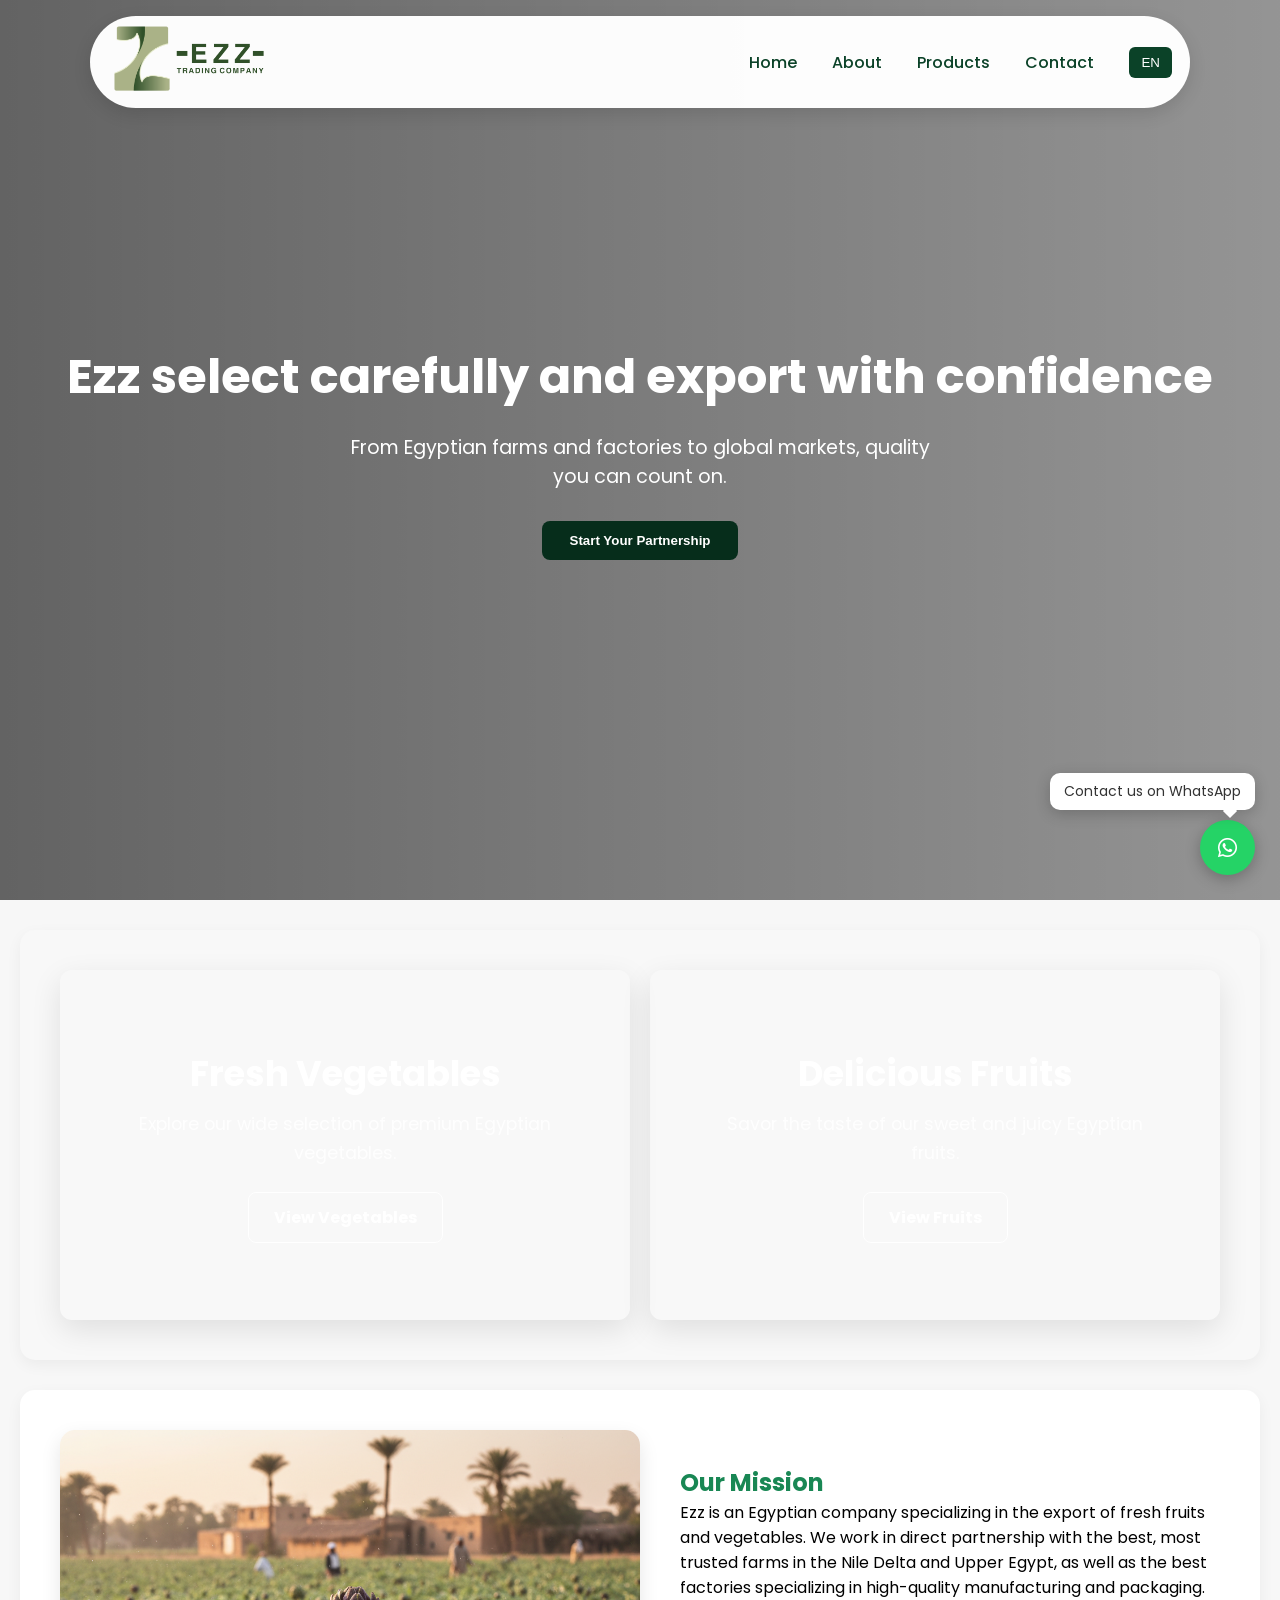
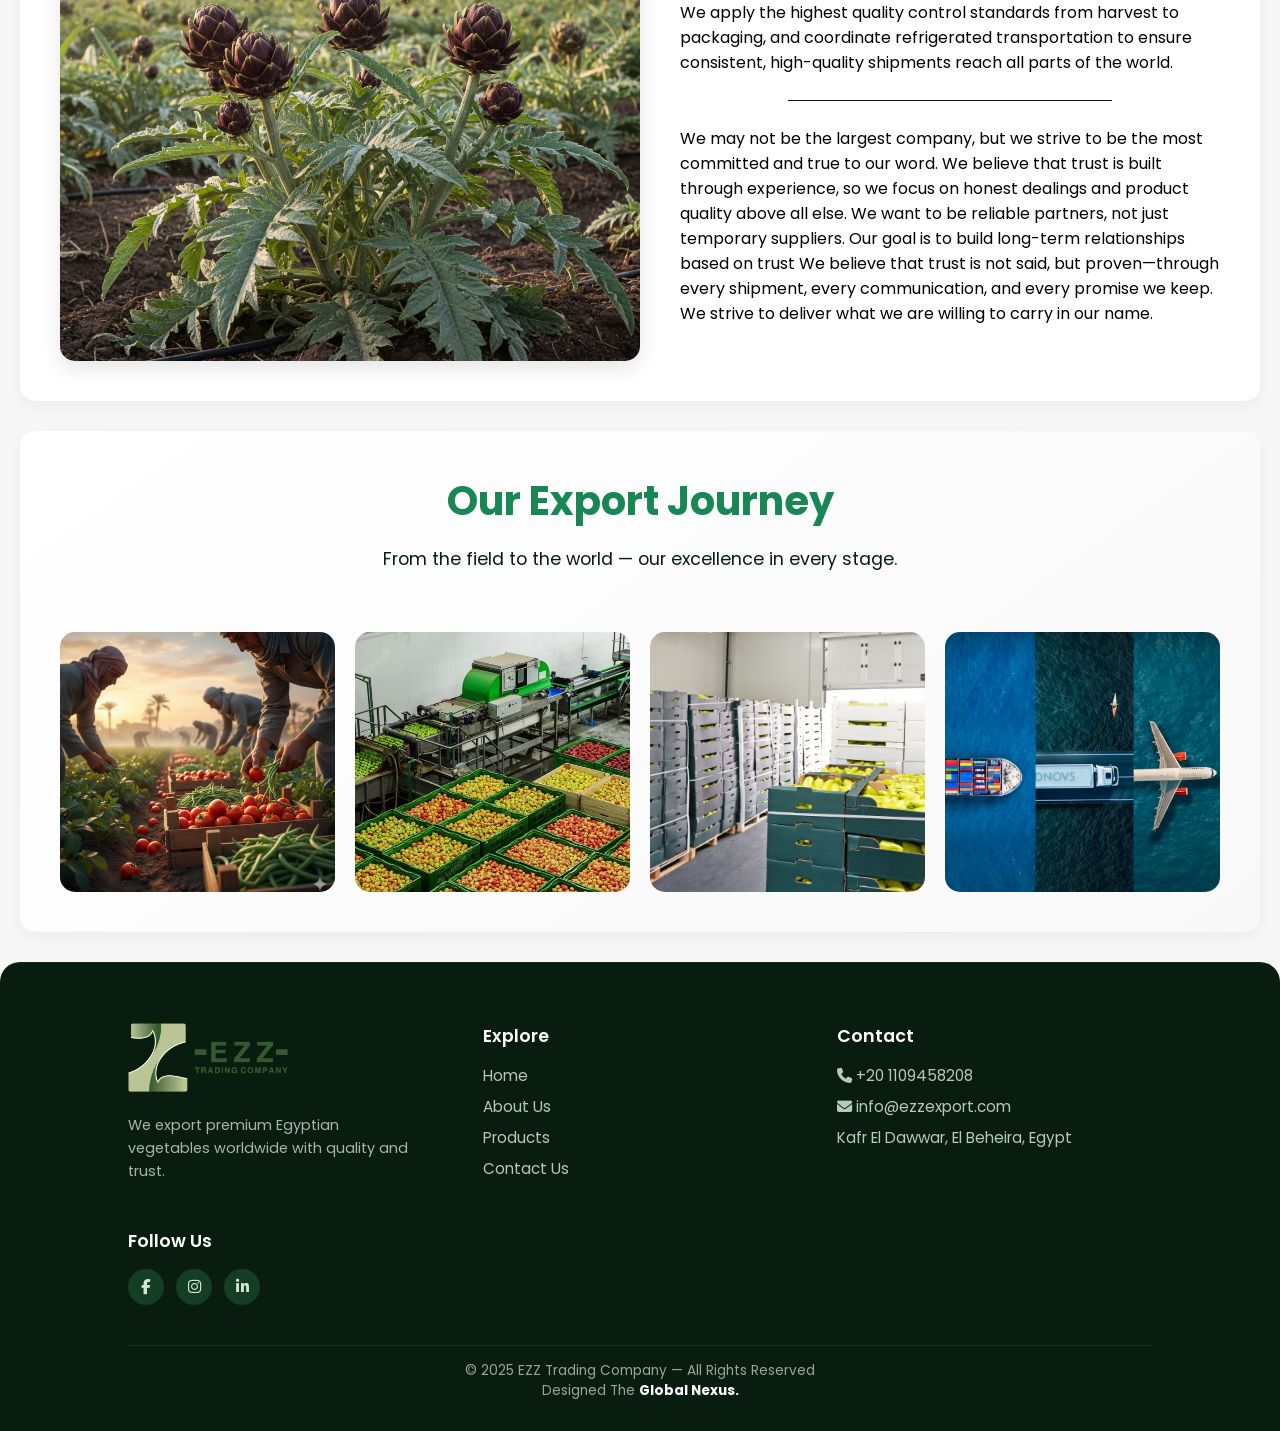
==== commit 95c472a0: "done" ====
--- a/index.html
+++ b/index.html
@@ -7,7 +7,7 @@
 
     <!-- META TAGS -->
     <link rel="icon" type="image/x-icon" href="images/logo-ezz.png">
-    <title data-lang="meta-page-home"></title>
+    <title data-lang="meta-page-home">Ezz Vegetable Exports | From Farm to World</title>
     <meta name="title" content="Ezz Exports company strictly specializing in Agricultural Export">
     <meta name="description"
         content="Ezz Exports combining deep expertise in handling fresh produce with a commitment to global quality standards.">
@@ -36,10 +36,10 @@
         </div>
 
         <div class="nav-links" id="navLinks">
-            <a data-lang="nav-home" href="index.html" class="side-link"></a>
-            <a data-lang="nav-about" href="pages/about.html" class="side-link"></a>
-            <a data-lang="nav-Products" href="pages/products.html" class="side-link"></a>
-            <a data-lang="nav-contact" href="pages/contact.html" class="side-link"></a>
+            <a data-lang="nav-home" href="index.html" class="side-link">Home</a>
+            <a data-lang="nav-about" href="pages/about.html" class="side-link">About</a>
+            <a data-lang="nav-Products" href="pages/products.html" class="side-link">Products</a>
+            <a data-lang="nav-contact" href="pages/contact.html" class="side-link">Contact</a>
 
             <div class="lang-dropdown">
                 <button class="lang-btn" id="langBtn">EN</button>
@@ -63,10 +63,10 @@
             <img src="images/greenrow.png" alt="Azz Logo">
         </div>
 
-        <a data-lang="nav-home" href="index.html"></a>
-        <a data-lang="nav-about" href="pages/about.html"></a>
-        <a data-lang="nav-Products" href="pages/products.html" class="side-link"></a>
-        <a data-lang="nav-contact" href="pages/contact.html"></a>
+        <a data-lang="nav-home" href="index.html">Home</a>
+        <a data-lang="nav-about" href="pages/about.html">About</a>
+        <a data-lang="nav-Products" href="pages/products.html" class="side-link">Products</a>
+        <a data-lang="nav-contact" href="pages/contact.html">Contact</a>
 
         <div class="lang-dropdown">
             <button class="lang-btn" id="langBtnSide">EN</button>
@@ -81,14 +81,14 @@
 
 
     <!-- Hero Section -->
-    <section class="hero">
+    <section class="hero no-style-section">
         <video autoplay muted loop playsinline>
             <source src="images/Ezz-export3.mp4" type="video/mp4">
         </video>
         <div class="hero-content">
-            <h1 data-lang="home-hero-h1"></h1>
-            <p data-lang="home-hero-p"></p>
-            <button onclick="window.location.href='pages/about.html'" data-lang="home-hero-button"></button>
+            <h1 data-lang="home-hero-h1">Ezz select carefully and export with confidence</h1>
+            <p data-lang="home-hero-p">From Egyptian farms and factories to global markets, quality you can count on.</p>
+            <button onclick="window.location.href='pages/about.html'" data-lang="home-hero-button">Start Your Partnership</button>
         </div>
     </section>
     <!-- Hero Section -->
@@ -99,17 +99,17 @@
 
         <div class="banner-item vegetables-banner">
             <div class="banner-content">
-                <h2 data-lang="banner-veg-h2"></h2>
-                <p data-lang="banner-veg-p"></p>
-                <a href="pages/products.html" class="btn btn-primary" data-lang="banner-veg-btn"></a>
+                <h2 data-lang="banner-veg-h2">Fresh Vegetables</h2>
+                <p data-lang="banner-veg-p">Explore our wide selection of premium Egyptian vegetables.</p>
+                <a href="pages/products.html" class="btn btn-primary" data-lang="banner-veg-btn">View Vegetables</a>
             </div>
         </div>
 
         <div class="banner-item fruits-banner">
             <div class="banner-content">
-                <h2 data-lang="banner-fruit-h2"></h2>
-                <p data-lang="banner-fruit-p"></p>
-                <a  onclick="goToCategory('fruit')" class="btn btn-primary" data-lang="banner-fruit-btn"></a>
+                <h2 data-lang="banner-fruit-h2">Delicious Fruits</h2>
+                <p data-lang="banner-fruit-p">Savor the taste of our sweet and juicy Egyptian fruits.</p>
+                <a onclick="goToCategory('fruit')" class="btn btn-primary" data-lang="banner-fruit-btn">View Fruits</a>
             </div>
         </div>
 
@@ -122,12 +122,12 @@
         <img src="images/artichoke11.png"
             alt="Land planted with Egyptian artichokes, ready for export by Ezz Export Company">
         <div class="mission-content">
-            <h2 style="color: #198754;" data-lang="home-mission-h2"></h2>
-            <p data-lang="home-mission-p-1"></p>
+            <h2 style="color: #198754;" data-lang="home-mission-h2">Our Mission</h2>
+            <p data-lang="home-mission-p-1">Ezz is an Egyptian company specializing in the export of fresh fruits and vegetables. We work in direct partnership with the best, most trusted farms in the Nile Delta and Upper Egypt, as well as the best factories specializing in high-quality manufacturing and packaging. We apply the highest quality control standards from harvest to packaging, and coordinate refrigerated transportation to ensure consistent, high-quality shipments reach all parts of the world.</p>
 
             <hr class="mission-separator">
 
-            <p data-lang="home-mission-p-2"></p>
+            <p data-lang="home-mission-p-2">We may not be the largest company, but we strive to be the most committed and true to our word. We believe that trust is built through experience, so we focus on honest dealings and product quality above all else. We want to be reliable partners, not just temporary suppliers. Our goal is to build long-term relationships based on trust We believe that trust is not said, but proven—through every shipment, every communication, and every promise we keep. We strive to deliver what we are willing to carry in our name.</p>
 
         </div>
     </section>
@@ -135,40 +135,39 @@
 
     <!-- EXPORT JOURNEY SECTION -->
     <section class="export-journey" id="journey">
-        <h2 style="color: #198754;" data-lang="home-journey-h2"></h2>
-        <p class="journey-subtitle" data-lang="home-journey-p"></p>
+        <h2 style="color: #198754;" data-lang="home-journey-h2">Our Export Journey</h2>
+        <p class="journey-subtitle" data-lang="home-journey-p">From the field to the world — our excellence in every stage.</p>
 
         <div class="journey-gallery">
             <div class="journey-item">
                 <img src="images/procss-1.png" alt="Harvesting">
                 <div class="journey-overlay">
-                    <h3 data-lang="home-journey-h3-1"></h3>
-                    <p data-lang="home-journey-p-1"></p>
+                    <h3 data-lang="home-journey-h3-1">Harvesting</h3>
+                    <p data-lang="home-journey-p-1">Fresh crops are handpicked with care from premium Egyptian farms.</p>
                 </div>
             </div>
 
             <div class="journey-item">
                 <img src="images/procss-2.jfif" alt="Sorting">
                 <div class="journey-overlay">
-                    <h3 data-lang="home-journey-h3-2"></h3>
-                    <p data-lang="home-journey-p-2"></p>
+                    <h3 data-lang="home-journey-h3-2">Sorting, Cleaning</h3>
+                    <p data-lang="home-journey-p-2">Products are sorted and cleaned for maximum purity and quality.</p>
                 </div>
             </div>
 
             <div class="journey-item">
                 <img src="images/procss-3.jfif" alt="Cold Storage">
                 <div class="journey-overlay">
-                    <h3 data-lang="home-journey-h3-3"></h3>
-                    <p data-lang="home-journey-p-3">
-                    <p>
+                    <h3 data-lang="home-journey-h3-3">Cold Storage</h3>
+                    <p data-lang="home-journey-p-3">Store in advanced refrigeration systems to maintain freshness and quality.<p>
                 </div>
             </div>
 
             <div class="journey-item">
                 <img src="images/procss-4.png" alt="Shipping">
                 <div class="journey-overlay">
-                    <h3 data-lang="home-journey-h3-4"></h3>
-                    <p data-lang="home-journey-p-4"></p>
+                    <h3 data-lang="home-journey-h3-4">Global Shipping</h3>
+                    <p data-lang="home-journey-p-4">Exported worldwide with full logistics support and safety assurance.</p>
                 </div>
             </div>
         </div>
@@ -178,10 +177,10 @@
 
     <!-- WhatsApp Floating Button -->
     <div class="whatsapp-wrapper">
-        <a href="https://wa.me/201000000000" class="whatsapp-float" target="_blank" aria-label="Chat on WhatsApp">
+        <a href="https://wa.me/201109458208" class="whatsapp-float" target="_blank" aria-label="Chat on WhatsApp">
             <i class="fa-brands fa-whatsapp"></i>
         </a>
-        <div data-lang="whatsaap-button" class="whatsapp-tooltip"></div>
+        <div data-lang="whatsaap-button" class="whatsapp-tooltip">Contact us on WhatsApp</div>
     </div>
     <!-- WhatsApp Floating Button -->
 
@@ -194,27 +193,28 @@
                 <a href="index.html"><img class="footer-logo" src="images/greenrow.png"
                         alt="Ezz Exports company strictly specializing in Agricultural Export"></a>
                 <p data-lang="footer-brand-p">
+                    We export premium Egyptian vegetables worldwide with quality and trust.
                 </p>
             </div>
 
             <!-- Links -->
             <div class="footer-section">
-                <h3 data-lang="footer-links-h3"></h3>
+                <h3 data-lang="footer-links-h3">Explore</h3>
                 <ul>
-                    <li><a data-lang="footer-links-home" href="index.html"></a></li>
-                    <li><a data-lang="footer-links-about" href="pages/about.html"></a></li>
-                    <li><a data-lang="footer-links-products" href="pages/products.html"></a></li>
-                    <li><a data-lang="footer-links-contact" href="pages/contact.html"></a></li>
+                    <li><a data-lang="footer-links-home" href="index.html">Home</a></li>
+                    <li><a data-lang="footer-links-about" href="pages/about.html">About Us</a></li>
+                    <li><a data-lang="footer-links-products" href="pages/products.html">Products</a></li>
+                    <li><a data-lang="footer-links-contact" href="pages/contact.html">Contact Us</a></li>
                 </ul>
             </div>
 
             <!-- Contact -->
             <div class="footer-section">
-                <h3 data-lang="footer-contact-h3"></h3>
+                <h3 data-lang="footer-contact-h3">Contact</h3>
                 <ul>
-                    <li><i class="fa-solid fa-phone"></i> +20 111 222 3333</li>
-                    <li><i class="fa-solid fa-envelope"></i> info@ezztrading.com</li>
-                    <li data-lang="footer-contact-adress"><i class="fa-solid fa-location-dot"></i></li>
+                    <li><i class="fa-solid fa-phone"></i> <span dir="ltr">+20 1109458208</span></li>
+                    <li><i class="fa-solid fa-envelope"></i> info@ezzexport.com</li>
+                    <li data-lang="footer-contact-adress"><i class="fa-solid fa-location-dot"></i>Kafr El Dawwar, El Beheira, Egypt</li>
                 </ul>
             </div>
 
@@ -222,18 +222,17 @@
             <div class="footer-section">
                 <h3 data-lang="footer-social-h3"></h3>
                 <div class="social-icons">
-                    <a href="#"><i class="fa-brands fa-facebook-f"></i></a>
-                    <a href="#"><i class="fa-brands fa-instagram"></i></a>
-                    <a href="#"><i class="fa-brands fa-linkedin-in"></i></a>
-                    <a href="#"><i class="fa-brands fa-x-twitter"></i></a>
-                </div>
-            </div>
-        </div>
-
-        <div class="footer-bottom" >
-            <span data-lang="footer-bottom"></span>
+                    <a target="_blank" href="https://web.facebook.com/profile.php?id=61582088223661"><i class="fa-brands fa-facebook-f"></i></a>
+                    <a target="_blank" href="https://www.instagram.com/ezzexport/?fbclid=IwY2xjawNsKVpleHRuA2FlbQIxMQBicmlkETEwN2xjblIzdTRhNmpKZ2tPAR7k_hx9Tk12NMj34rMICVpeqJavdX_0OOiGNwksXLF4QkQh6xjWh5Z9BqjD0w_aem_EiVZGu7OHrur6W-PHTp5Eg"><i class="fa-brands fa-instagram"></i></a>
+                    <a target="_blank" href="https://www.linkedin.com/company/ezz-export/"><i class="fa-brands fa-linkedin-in"></i></a>
+                </div>
+            </div>
+        </div>
+
+        <div class="footer-bottom">
+            <span data-lang="footer-bottom">© 2025 EZZ Trading Company — All Rights Reserved</span>
             <br>
-            <span data-lang="footer-bottom-span"></span> <a data-lang="footer-bottom-a" href="" target="_blank"></a>
+            <span data-lang="footer-bottom-span">Designed The</span> <a data-lang="footer-bottom-a" href="" target="_blank">Global Nexus.</a>
         </div>
     </footer>
     <!-- Footer -->
--- a/css/style.css
+++ b/css/style.css
@@ -14,16 +14,19 @@
 
 nav {
     position: fixed;
-    top: 0;
-    left: 0;
-    width: 100%;
-    padding: 18px 80px;
-    display: flex;
+    left: 50%;
+    transform: translateX(-50%);
+    top: 16px;
+    width: calc(100% - 48px);
+    max-width: 1100px;
+    background: rgba(255, 255, 255, 0.98);
+    padding: 10px 18px;
+    border-radius: 999px;
+    box-shadow: 0 6px 18px rgba(0, 0, 0, 0.12);
+    z-index: 1000;
+    display: flex;
+    align-items: center;
     justify-content: space-between;
-    align-items: center;
-    background: transparent;
-    transition: 0.4s ease;
-    z-index: 1000;
 }
 
 nav.scrolled {
@@ -34,6 +37,7 @@
 .logo {
     position: relative;
     z-index: 1001;
+    margin-left: 6px;
 }
 
 .logo img {
@@ -50,7 +54,7 @@
 }
 
 .nav-links a {
-    color: white;
+    color: #0b4228;
     text-decoration: none;
     font-weight: 500;
     font-size: 1rem;
@@ -62,7 +66,7 @@
 }
 
 .nav-links a:hover {
-    color: #35e41a;
+    color: #1b2a19;
     padding-bottom: 10px;
 }
 
@@ -73,9 +77,9 @@
 }
 
 .lang-btn {
-    background: rgba(255, 255, 255, 0.2);
+    background: #0b4228;
     border: none;
-    color: #fff;
+    color: #ffffff;
     padding: 8px 12px;
     border-radius: 6px;
     cursor: pointer;
@@ -123,12 +127,13 @@
     cursor: pointer;
     position: relative;
     z-index: 1001;
+    margin-right: 6px;
 }
 
 .menu-icon div {
     width: 25px;
     height: 3px;
-    background: white;
+    background: #0b4228;
     border-radius: 3px;
     transition: 0.3s;
 }
@@ -406,6 +411,8 @@
     width: 100%;
     position: relative;
     overflow: hidden;
+    border-bottom-left-radius: 20px;
+    border-bottom-right-radius: 20px;
 }
 
 .hero video {
@@ -492,7 +499,7 @@
 .category-banners {
     display: flex;
     gap: 20px;
-    padding: 80px 10%;
+    padding: 40px;
     background-color: #f8f8f8;
 }
 
@@ -572,16 +579,16 @@
 /* MISSION SECTION */
 
 .mission {
-    padding: 100px 10%;
-    display: flex;
-    align-items: center;
-    gap: 60px;
+    padding: 40px;
+    display: flex;
+    align-items: center;
+    gap: 40px;
     background: #ffffff;
 }
 
 .mission img {
     width: 50%;
-    border-radius: 12px;
+    border-radius: 15px;
     box-shadow: 0 8px 20px rgba(0, 0, 0, 0.1);
 
     opacity: 0;
@@ -621,7 +628,8 @@
     color: #062d1b;
     background-color: #fff;
     text-align: center;
-    padding: 100px 10%;
+    padding: 40px;
+    background: linear-gradient(145deg, #ffffff, #f8f8f8);
 }
 
 .export-journey h2 {
@@ -640,13 +648,14 @@
 .journey-gallery {
     display: grid;
     grid-template-columns: repeat(auto-fit, minmax(260px, 1fr));
-    gap: 25px;
+    gap: 20px;
+    margin-top: 30px;
 }
 
 .journey-item {
     position: relative;
     overflow: hidden;
-    border-radius: 12px;
+    border-radius: 15px;
     cursor: pointer;
     transition: transform 0.4s ease;
     opacity: 0;
@@ -814,8 +823,6 @@
 
 
 
-
-
 /* FOOTER */
 
 .footer {
@@ -824,6 +831,9 @@
     padding: 60px 10% 30px;
     font-family: "Poppins", sans-serif;
     border-top: 1px solid rgba(255, 255, 255, 0.05);
+    border-top-left-radius: 20px;
+    border-top-right-radius: 20px;
+
 }
 
 .footer-container {
@@ -928,6 +938,24 @@
     color: #4CAF50;
 }
 
+section {
+    border-radius: 15px;
+    margin: 30px 20px;
+    background: white;
+    box-shadow: 0 5px 15px rgba(0, 0, 0, 0.05);
+    overflow: hidden;
+    transition: transform 0.3s ease;
+}
+
+.no-style-section {
+    border-radius: 0;
+    margin: 0;
+    background: transparent;
+    box-shadow: none;
+    overflow: visible;
+    transition: none;
+}
+
 
 /* RESPONSIVE CONTENT */
 
@@ -1041,6 +1069,17 @@
     .banner-content h2 {
         font-size: 1.6rem;
     }
+
+    @media (max-width: 600px) {
+        nav {
+            left: 12px;
+            right: 12px;
+            width: auto;
+            transform: none;
+            border-radius: 28px;
+            top: 12px;
+        }
+    }
 }
 
 /* RESPONSIVE NAV & CONTENT */
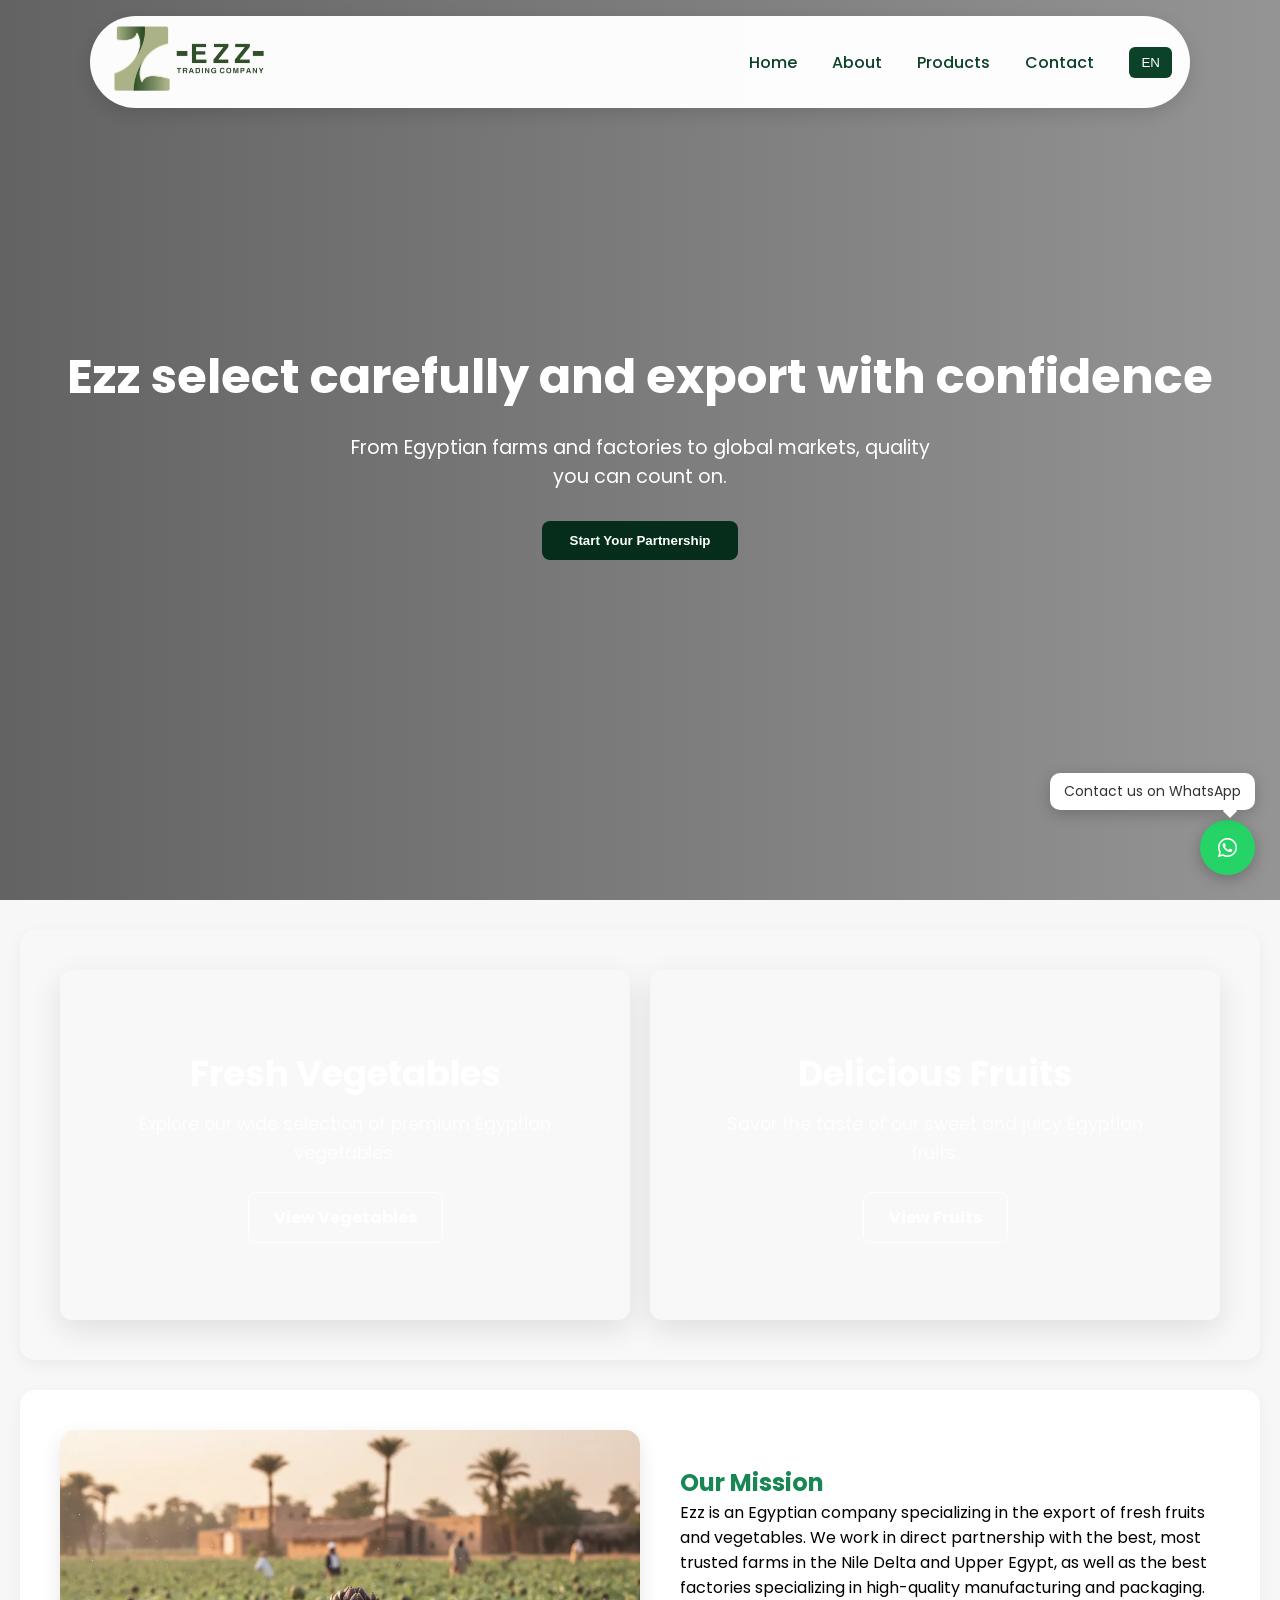
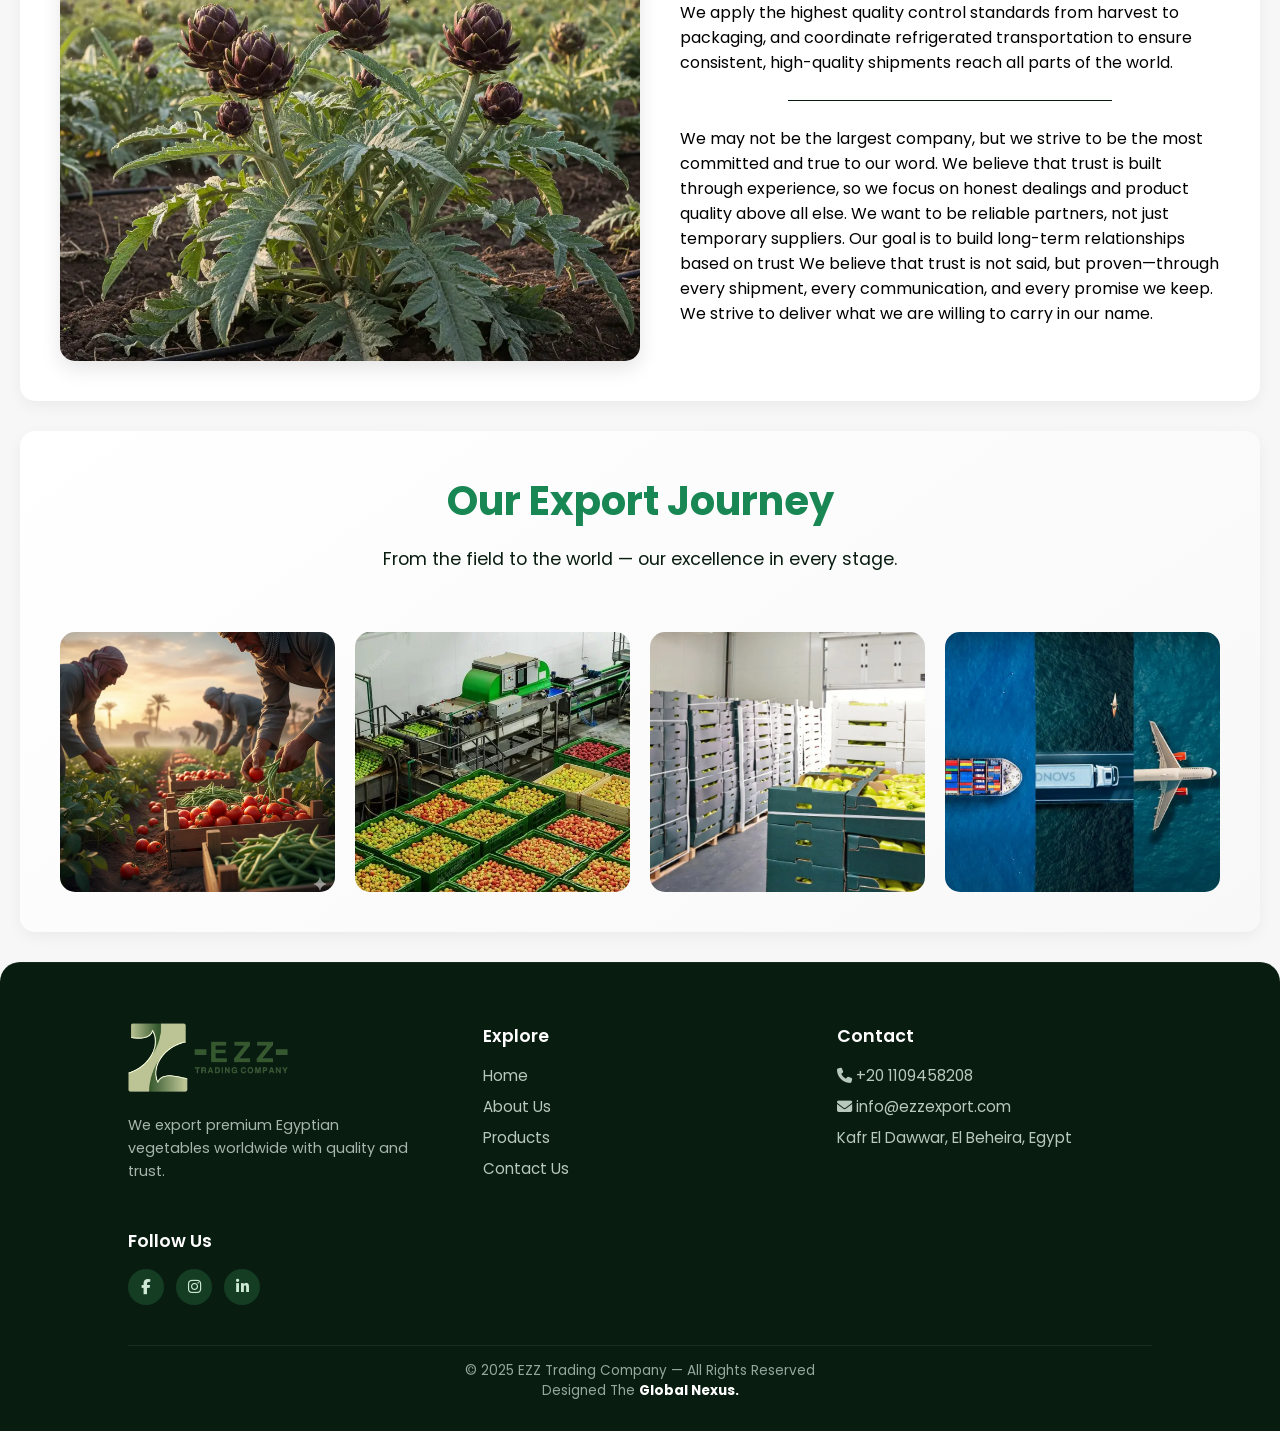
==== commit 64663da3: "end" ====
--- a/index.html
+++ b/index.html
@@ -5,12 +5,34 @@
     <meta charset="UTF-8">
     <meta name="viewport" content="width=device-width, initial-scale=1.0">
 
-    <!-- META TAGS -->
-    <link rel="icon" type="image/x-icon" href="images/logo-ezz.png">
+    <!-- Favicon -->
+    <link rel="icon" type="image/x-icon" href="images/logo-ezz.webp">
+
+    <!-- SEO META TAGS -->
     <title data-lang="meta-page-home">Ezz Vegetable Exports | From Farm to World</title>
-    <meta name="title" content="Ezz Exports company strictly specializing in Agricultural Export">
+    <link rel="canonical" href="https://ezzexports.com/">
+    <meta name="title" content="Ezz Exports | Specialized Agricultural Export">
     <meta name="description"
-        content="Ezz Exports combining deep expertise in handling fresh produce with a commitment to global quality standards.">
+        content="Ezz Vegetable Exports delivers premium fresh produce worldwide, ensuring quality and reliability from farm to market.">
+    <meta name="keywords"
+        content="Vegetable exports, Fresh produce, Agricultural export, Ezz Exports, Worldwide delivery">
+    <meta name="robots" content="index, follow">
+
+    <!-- Open Graph / Facebook -->
+    <meta property="og:title" content="Ezz Vegetable Exports – Fresh Produce Export Worldwide">
+    <meta property="og:description"
+        content="Ezz Vegetable Exports delivers premium fresh produce worldwide, ensuring quality and reliability from farm to market.">
+    <meta property="og:image" content="https://ezzexports.com/images/logo-ezz.png">
+    <meta property="og:url" content="https://ezzexports.com/">
+    <meta property="og:type" content="website">
+
+    <!-- Twitter -->
+    <meta name="twitter:card" content="summary_large_image">
+    <meta name="twitter:title" content="Ezz Vegetable Exports – Fresh Produce Export Worldwide">
+    <meta name="twitter:description"
+        content="Ezz Vegetable Exports delivers premium fresh produce worldwide, ensuring quality and reliability from farm to market.">
+    <meta name="twitter:image" content="https://ezzexports.com/images/logo-ezz.png">
+
     <!-- TAGS -->
 
     <link rel="preconnect" href="https://fonts.googleapis.com">
@@ -24,14 +46,14 @@
 <body>
 
     <div id="preloader">
-        <img src="images/logo-ezz.png" class="spinner">
+        <img src="images/logo-ezz.webp" class="spinner">
         </img>
     </div>
 
     <!-- NAVBAR -->
     <nav id="navbar">
         <div class="logo">
-            <a href="index.html"><img src="images/greenrow.png"
+            <a href="index.html"><img src="images/greenrow.webp"
                     alt="Ezz Exports company strictly specializing in Agricultural Export"></a>
         </div>
 
@@ -56,27 +78,24 @@
             <div></div>
             <div></div>
         </div>
+
+        <!-- MOBILE DROPDOWN UNDER NAV -->
+        <div class="mobile-dropdown" id="mobileDropdown">
+            <a data-lang="nav-home" href="index.html">Home</a>
+            <a data-lang="nav-about" href="pages/about.html">About</a>
+            <a data-lang="nav-Products" href="pages/products.html">Products</a>
+            <a data-lang="nav-contact" href="pages/contact.html">Contact</a>
+
+            <div class="lang-dropdown">
+                <button class="lang-btn" id="langBtnMobile">EN</button>
+                <div class="lang-menu" id="langMenuMobile">
+                    <button>EN</button>
+                    <button>IT</button>
+                    <button>AR</button>
+                </div>
+            </div>
+        </div>
     </nav>
-    <!-- SIDE MENU (Mobile) -->
-    <div class="side-menu" id="sideMenu">
-        <div class="side-logo">
-            <img src="images/greenrow.png" alt="Azz Logo">
-        </div>
-
-        <a data-lang="nav-home" href="index.html">Home</a>
-        <a data-lang="nav-about" href="pages/about.html">About</a>
-        <a data-lang="nav-Products" href="pages/products.html" class="side-link">Products</a>
-        <a data-lang="nav-contact" href="pages/contact.html">Contact</a>
-
-        <div class="lang-dropdown">
-            <button class="lang-btn" id="langBtnSide">EN</button>
-            <div class="lang-menu" id="langMenuSide">
-                <button>EN</button>
-                <button>IT</button>
-                <button>AR</button>
-            </div>
-        </div>
-    </div>
     <!-- NAVBAR -->
 
 
@@ -87,8 +106,10 @@
         </video>
         <div class="hero-content">
             <h1 data-lang="home-hero-h1">Ezz select carefully and export with confidence</h1>
-            <p data-lang="home-hero-p">From Egyptian farms and factories to global markets, quality you can count on.</p>
-            <button onclick="window.location.href='pages/about.html'" data-lang="home-hero-button">Start Your Partnership</button>
+            <p data-lang="home-hero-p">From Egyptian farms and factories to global markets, quality you can count on.
+            </p>
+            <button onclick="window.location.href='pages/about.html'" data-lang="home-hero-button">Start Your
+                Partnership</button>
         </div>
     </section>
     <!-- Hero Section -->
@@ -119,15 +140,24 @@
 
     <!-- Our Mission -->
     <section class="mission" id="missionSection">
-        <img src="images/artichoke11.png"
+        <img loading="lazy" src="images/artichoke11.webp"
             alt="Land planted with Egyptian artichokes, ready for export by Ezz Export Company">
         <div class="mission-content">
             <h2 style="color: #198754;" data-lang="home-mission-h2">Our Mission</h2>
-            <p data-lang="home-mission-p-1">Ezz is an Egyptian company specializing in the export of fresh fruits and vegetables. We work in direct partnership with the best, most trusted farms in the Nile Delta and Upper Egypt, as well as the best factories specializing in high-quality manufacturing and packaging. We apply the highest quality control standards from harvest to packaging, and coordinate refrigerated transportation to ensure consistent, high-quality shipments reach all parts of the world.</p>
+            <p data-lang="home-mission-p-1">Ezz is an Egyptian company specializing in the export of fresh fruits and
+                vegetables. We work in direct partnership with the best, most trusted farms in the Nile Delta and Upper
+                Egypt, as well as the best factories specializing in high-quality manufacturing and packaging. We apply
+                the highest quality control standards from harvest to packaging, and coordinate refrigerated
+                transportation to ensure consistent, high-quality shipments reach all parts of the world.</p>
 
             <hr class="mission-separator">
 
-            <p data-lang="home-mission-p-2">We may not be the largest company, but we strive to be the most committed and true to our word. We believe that trust is built through experience, so we focus on honest dealings and product quality above all else. We want to be reliable partners, not just temporary suppliers. Our goal is to build long-term relationships based on trust We believe that trust is not said, but proven—through every shipment, every communication, and every promise we keep. We strive to deliver what we are willing to carry in our name.</p>
+            <p data-lang="home-mission-p-2">We may not be the largest company, but we strive to be the most committed
+                and true to our word. We believe that trust is built through experience, so we focus on honest dealings
+                and product quality above all else. We want to be reliable partners, not just temporary suppliers. Our
+                goal is to build long-term relationships based on trust We believe that trust is not said, but
+                proven—through every shipment, every communication, and every promise we keep. We strive to deliver what
+                we are willing to carry in our name.</p>
 
         </div>
     </section>
@@ -136,19 +166,21 @@
     <!-- EXPORT JOURNEY SECTION -->
     <section class="export-journey" id="journey">
         <h2 style="color: #198754;" data-lang="home-journey-h2">Our Export Journey</h2>
-        <p class="journey-subtitle" data-lang="home-journey-p">From the field to the world — our excellence in every stage.</p>
+        <p class="journey-subtitle" data-lang="home-journey-p">From the field to the world — our excellence in every
+            stage.</p>
 
         <div class="journey-gallery">
             <div class="journey-item">
-                <img src="images/procss-1.png" alt="Harvesting">
+                <img loading="lazy" src="images/procss-1.webp" alt="Harvesting">
                 <div class="journey-overlay">
                     <h3 data-lang="home-journey-h3-1">Harvesting</h3>
-                    <p data-lang="home-journey-p-1">Fresh crops are handpicked with care from premium Egyptian farms.</p>
-                </div>
-            </div>
-
-            <div class="journey-item">
-                <img src="images/procss-2.jfif" alt="Sorting">
+                    <p data-lang="home-journey-p-1">Fresh crops are handpicked with care from premium Egyptian farms.
+                    </p>
+                </div>
+            </div>
+
+            <div class="journey-item">
+                <img loading="lazy" src="images/procss-2.webp" alt="Sorting">
                 <div class="journey-overlay">
                     <h3 data-lang="home-journey-h3-2">Sorting, Cleaning</h3>
                     <p data-lang="home-journey-p-2">Products are sorted and cleaned for maximum purity and quality.</p>
@@ -156,18 +188,21 @@
             </div>
 
             <div class="journey-item">
-                <img src="images/procss-3.jfif" alt="Cold Storage">
+                <img loading="lazy" src="images/procss-3.webp" alt="Cold Storage">
                 <div class="journey-overlay">
                     <h3 data-lang="home-journey-h3-3">Cold Storage</h3>
-                    <p data-lang="home-journey-p-3">Store in advanced refrigeration systems to maintain freshness and quality.<p>
-                </div>
-            </div>
-
-            <div class="journey-item">
-                <img src="images/procss-4.png" alt="Shipping">
+                    <p data-lang="home-journey-p-3">Store in advanced refrigeration systems to maintain freshness and
+                        quality.
+                    <p>
+                </div>
+            </div>
+
+            <div class="journey-item">
+                <img loading="lazy" src="images/procss-4.webp" alt="Shipping">
                 <div class="journey-overlay">
                     <h3 data-lang="home-journey-h3-4">Global Shipping</h3>
-                    <p data-lang="home-journey-p-4">Exported worldwide with full logistics support and safety assurance.</p>
+                    <p data-lang="home-journey-p-4">Exported worldwide with full logistics support and safety assurance.
+                    </p>
                 </div>
             </div>
         </div>
@@ -190,7 +225,7 @@
         <div class="footer-container">
             <!-- Logo -->
             <div class="footer-brand">
-                <a href="index.html"><img class="footer-logo" src="images/greenrow.png"
+                <a href="index.html"><img class="footer-logo" loading="lazy" src="images/greenrow.webp"
                         alt="Ezz Exports company strictly specializing in Agricultural Export"></a>
                 <p data-lang="footer-brand-p">
                     We export premium Egyptian vegetables worldwide with quality and trust.
@@ -213,8 +248,9 @@
                 <h3 data-lang="footer-contact-h3">Contact</h3>
                 <ul>
                     <li><i class="fa-solid fa-phone"></i> <span dir="ltr">+20 1109458208</span></li>
-                    <li><i class="fa-solid fa-envelope"></i> info@ezzexport.com</li>
-                    <li data-lang="footer-contact-adress"><i class="fa-solid fa-location-dot"></i>Kafr El Dawwar, El Beheira, Egypt</li>
+                    <li><i class="fa-solid fa-envelope"></i> <a href="pages/contact.html">info@ezzexport.com</a></li>
+                    <li data-lang="footer-contact-adress"><i class="fa-solid fa-location-dot"></i>Kafr El Dawwar, El
+                        Beheira, Egypt</li>
                 </ul>
             </div>
 
@@ -222,9 +258,13 @@
             <div class="footer-section">
                 <h3 data-lang="footer-social-h3"></h3>
                 <div class="social-icons">
-                    <a target="_blank" href="https://web.facebook.com/profile.php?id=61582088223661"><i class="fa-brands fa-facebook-f"></i></a>
-                    <a target="_blank" href="https://www.instagram.com/ezzexport/?fbclid=IwY2xjawNsKVpleHRuA2FlbQIxMQBicmlkETEwN2xjblIzdTRhNmpKZ2tPAR7k_hx9Tk12NMj34rMICVpeqJavdX_0OOiGNwksXLF4QkQh6xjWh5Z9BqjD0w_aem_EiVZGu7OHrur6W-PHTp5Eg"><i class="fa-brands fa-instagram"></i></a>
-                    <a target="_blank" href="https://www.linkedin.com/company/ezz-export/"><i class="fa-brands fa-linkedin-in"></i></a>
+                    <a target="_blank" href="https://web.facebook.com/profile.php?id=61582088223661"><i
+                            class="fa-brands fa-facebook-f"></i></a>
+                    <a target="_blank"
+                        href="https://www.instagram.com/ezzexport/?fbclid=IwY2xjawNsKVpleHRuA2FlbQIxMQBicmlkETEwN2xjblIzdTRhNmpKZ2tPAR7k_hx9Tk12NMj34rMICVpeqJavdX_0OOiGNwksXLF4QkQh6xjWh5Z9BqjD0w_aem_EiVZGu7OHrur6W-PHTp5Eg"><i
+                            class="fa-brands fa-instagram"></i></a>
+                    <a target="_blank" href="https://www.linkedin.com/company/ezz-export/"><i
+                            class="fa-brands fa-linkedin-in"></i></a>
                 </div>
             </div>
         </div>
@@ -232,7 +272,8 @@
         <div class="footer-bottom">
             <span data-lang="footer-bottom">© 2025 EZZ Trading Company — All Rights Reserved</span>
             <br>
-            <span data-lang="footer-bottom-span">Designed The</span> <a data-lang="footer-bottom-a" href="" target="_blank">Global Nexus.</a>
+            <span data-lang="footer-bottom-span">Designed The</span> <a data-lang="footer-bottom-a" href=""
+                target="_blank">Global Nexus.</a>
         </div>
     </footer>
     <!-- Footer -->
--- a/css/style.css
+++ b/css/style.css
@@ -154,200 +154,81 @@
     transform: rotate(-45deg) translate(5px, -6px);
 }
 
-/* SIDE MENU (MOBILE) */
-
-.side-menu {
-    position: fixed;
-    top: 0;
-    left: -260px;
-    right: auto;
-    width: 260px;
-    height: 100%;
-    background: #fff;
-    color: #062d1b;
+/* DROWP DOWN */
+
+.mobile-dropdown {
+    position: absolute;
+    top: 110%;
+    left: 0;
+    width: 100%;
+    background: rgba(255, 255, 255, 0.97);
+    border-radius: 16px;
+    box-shadow: 0 8px 25px rgba(0, 0, 0, 0.15);
     display: flex;
     flex-direction: column;
-    padding-top: 90px;
-    gap: 20px;
-    align-items: center;
-    transition: 0.4s ease;
-    z-index: 1000;
-}
-
-.side-menu.active {
-    left: 0;
-    right: auto;
-}
-
-.side-menu a {
-    color: #062d1b;
-    font-size: 1.1rem;
+    align-items: center;
+    gap: 10px;
+    padding: 20px 0;
+    opacity: 0;
+    pointer-events: none;
+    transform: translateY(-10px);
+    transition: all 0.4s ease;
+    z-index: 999;
+}
+
+.mobile-dropdown.active {
+    opacity: 1;
+    pointer-events: auto;
+    transform: translateY(0);
+}
+
+.mobile-dropdown a {
+    color: #0b4228;
+    font-weight: 500;
+    font-size: 1rem;
     text-decoration: none;
-    transition: 0.3s;
-    padding: 10px 0;
-}
-
-.side-menu a:hover {
+    padding: 10px 20px;
+    transition: color 0.3s ease, transform 0.3s ease;
+}
+
+.mobile-dropdown a:hover {
     color: #35e41a;
-}
-
-.side-menu .lang-btn {
-    background: #0b4228;
-    color: white;
-    padding: 8px 16px;
-    border-radius: 6px;
-}
-
-.side-menu .lang-dropdown {
-    width: auto;
-    text-align: center;
+    transform: translateY(-2px);
+}
+
+.lang-dropdown {
+    position: relative;
+    background: transparent;
+}
+
+#langMenuMobile {
+    display: none;
+    flex-direction: column;
     align-items: center;
     justify-content: center;
-    color: #333;
-}
-
-.side-menu .lang-menu {
     position: static;
     width: 100%;
-    margin-top: 10px;
-    box-shadow: none;
-}
-
-.side-menu .side-logo img {
-    height: 50px;
-    margin-bottom: 20px;
-}
-
-/* DROWP DONE */
-
-.dropdown-link {
-    position: relative;
-}
-
-.dropdown-btn {
     background: none;
     border: none;
-    color: white;
+    box-shadow: none;
+    text-align: center;
+}
+
+#langMenuMobile.active {
+   display: flex;
+}
+
+#langMenuMobile button {
+    background: none;
+    border: none;
+    color: #0b4228;
     font-size: 1rem;
     font-weight: 500;
     cursor: pointer;
-    display: flex;
-    align-items: center;
-    gap: 6px;
-    transition: 0.3s;
-}
-
-nav.scrolled .dropdown-btn {
-    color: #0b2616;
-}
-
-.dropdown-btn:hover {
-    color: #35e41a;
-}
-
-.dropdown-btn i {
-    font-size: 0.8rem;
-    transition: transform 0.3s ease;
-}
-
-.dropdown-menu {
-    position: absolute;
-    top: 45px;
-    left: 0;
-    background: #fff;
-    border-radius: 10px;
-    display: flex;
-    flex-direction: column;
-    min-width: 160px;
-    box-shadow: 0 8px 20px rgba(0, 0, 0, 0.15);
-    opacity: 0;
-    pointer-events: none;
-    transform: translateY(10px);
-    transition: all 0.3s ease;
-    overflow: hidden;
-    z-index: 10;
-}
-
-.dropdown-menu a {
-    color: #0b4228;
-    padding: 12px 18px;
-    text-decoration: none;
-    transition: 0.3s;
-    font-weight: 500;
-}
-
-/* === SIDEBAR DROPDOWN === */
-.dropdown-link-side {
     width: 100%;
     text-align: center;
-}
-
-.dropdown-btn-side {
-    width: 100%;
-    background: transparent;
-    border: none;
-    color: #333;
-    font-size: 1.1rem;
+    transition: all 0.3s ease;
     padding: 10px 0;
-    cursor: pointer;
-    display: flex;
-    align-items: center;
-    justify-content: center;
-    gap: 6px;
-    transition: 0.3s;
-}
-
-.dropdown-btn-side i {
-    font-size: 0.8rem;
-    transition: transform 0.3s ease;
-}
-
-.dropdown-btn-side.active i {
-    transform: rotate(180deg);
-}
-
-/* Sidebar dropdown animation */
-
-.dropdown-menu-side {
-    display: flex;
-    flex-direction: column;
-    gap: 5px;
-    max-height: 0;
-    overflow: hidden;
-    transition: max-height 0.4s ease, opacity 0.3s ease;
-    opacity: 0;
-}
-
-.dropdown-menu-side.active {
-    max-height: 120px;
-    opacity: 1;
-}
-
-
-.dropdown-menu-side a {
-    color: #333;
-    text-decoration: none;
-    font-size: 1rem;
-    padding: 8px 0;
-    transition: 0.3s;
-}
-
-.dropdown-menu-side a:hover {
-    background: rgba(255, 255, 255, 0.15);
-    border-radius: 5px;
-}
-
-.dropdown-menu {
-    opacity: 0;
-    pointer-events: none;
-    transform: translateY(10px);
-    transition: all 0.3s ease;
-}
-
-.dropdown-menu.active {
-    opacity: 1;
-    pointer-events: auto;
-    transform: translateY(0);
 }
 
 /* DROWP DOWN */
@@ -526,11 +407,12 @@
 }
 
 .vegetables-banner {
-    background-image: linear-gradient(rgba(0, 0, 0, 0.4)), url('../images/main-vegetables.jpg');
+    background-image: linear-gradient(rgba(0, 0, 0, 0.4)), url('../images/main-vegetables.webp');
+    
 }
 
 .fruits-banner {
-    background-image: linear-gradient(rgba(0, 0, 0, 0.4)), url('../images/main-frutis.jfif');
+    background-image: linear-gradient(rgba(0, 0, 0, 0.4)), url('../images/main-frutis.webp');
 }
 
 .banner-content {
@@ -1082,4 +964,4 @@
     }
 }
 
-/* RESPONSIVE NAV & CONTENT */+/* RESPONSIVE NAV & CONTENT */
